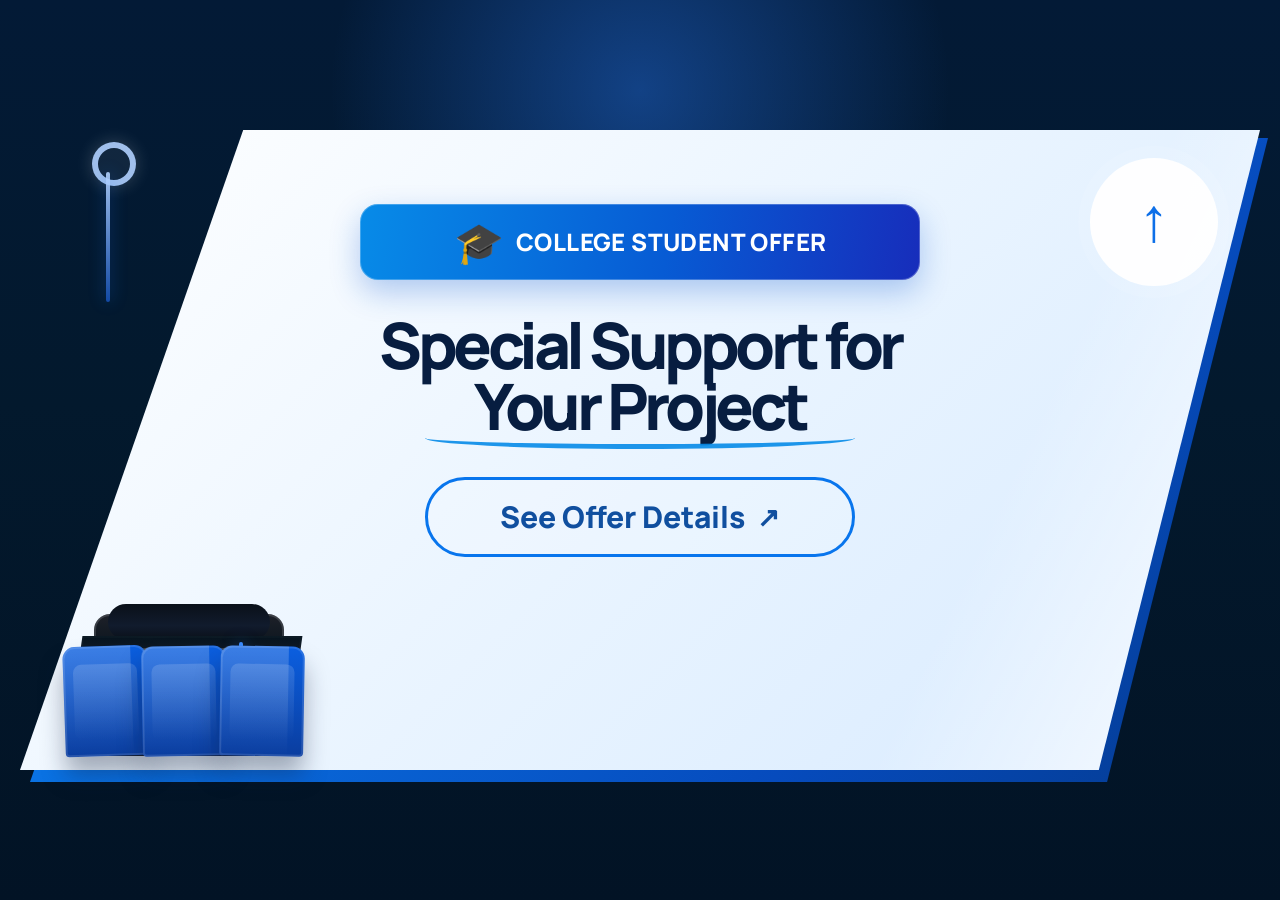
==== student-offer.html @ 67ae7dcd "Add files via upload" ====
<!doctype html>
<html lang="en">
  <head>
    <meta charset="UTF-8" />
    <meta name="viewport" content="width=device-width,initial-scale=1" />
    <meta
      name="description"
      content="Explore SENTKOM's student project offer for academic projects, prototypes and technical support."
    />
    <title>College Student Offer | SENTKOM</title>
    <link rel="preconnect" href="https://fonts.googleapis.com" />
    <link
      href="https://fonts.googleapis.com/css2?family=Manrope:wght@500;600;700;800&family=DM+Sans:wght@400;500;700&display=swap"
      rel="stylesheet"
    />
    <link rel="stylesheet" href="style.css" />
  </head>
  <body class="student-offer-page">
    <main class="student-offer-screen">
      <div class="student-offer-scene" aria-label="College student offer banner">
        <div class="offer-lamp" aria-hidden="true"></div>

        <div class="offer-cap" aria-hidden="true">
          <div class="cap-top"></div>
          <div class="cap-hat"></div>
          <div class="cap-tassel"></div>
        </div>

        <div class="offer-books" aria-hidden="true">
          <span class="book book-a"></span>
          <span class="book book-b"></span>
          <span class="book book-c"></span>
        </div>

        <div class="offer-card">
          <div class="offer-badge">
            <span class="badge-icon" aria-hidden="true">🎓</span>
            <span>COLLEGE STUDENT OFFER</span>
          </div>

          <h1>
            Special Support for<br />
            Your Project
          </h1>

          <div class="offer-underline" aria-hidden="true"></div>

          <a
            class="offer-button"
            href="https://wa.me/919345005902?text=Hello%20SENTKOM%2C%20I%20am%20a%20college%20student%20and%20would%20like%20to%20ask%20about%20your%20student%20project%20offer."
            target="_blank"
            rel="noopener"
          >
            See Offer Details <span aria-hidden="true">↗</span>
          </a>
        </div>

        <button class="offer-scroll-top" type="button" aria-label="Back to top">
          <span aria-hidden="true">↑</span>
        </button>
      </div>
    </main>
  </body>
</html>
---- style.css ----
* {
  box-sizing: border-box;
}
html {
  scroll-behavior: smooth;
  scroll-padding-top: 90px;
}
body {
  margin: 0;
  color: #111d30;
  font:
    15px/1.65 "DM Sans",
    sans-serif;
}
.header {
  height: 82px;
  padding: 0 7%;
  display: flex;
  align-items: center;
  justify-content: space-between;
  gap: 20px;
  position: sticky;
  top: 0;
  background: #ffffffed;
  backdrop-filter: blur(12px);
  border-bottom: 1px solid #e8eef6;
  z-index: 10;
}
.header-back {
  display: grid;
  width: 36px;
  height: 36px;
  flex: 0 0 auto;
  place-items: center;
  border: 1px solid #cbd9e9;
  border-radius: 6px;
  background: #fff;
  color: #233750;
  font-size: 20px;
  line-height: 1;
  text-decoration: none;
  transition:
    color 0.2s ease,
    border-color 0.2s ease,
    background 0.2s ease;
}
.header-back:hover {
  border-color: #0875ed;
  background: #f2f8ff;
  color: #0875ed;
}
.header-back:focus-visible {
  outline: 3px solid #0875ed;
  outline-offset: 3px;
}
.page-header {
  gap: 12px;
}
.brand {
  text-decoration: none;
  color: #111;
  font:
    800 26px Manrope,
    sans-serif;
  letter-spacing: -1px;
}
.brand > span,
footer > b span {
  color: #0875ed;
}
.brand-copy > b {
  color: #000;
}
.brand-copy > b span {
  color: #0875ed;
}
.wordmark {
  white-space: nowrap;
}
.wordmark > span:first-child {
  color: #000;
}
.wordmark > span:last-child {
  color: #0875ed;
}
.brand small {
  display: block;
  font: 500 9px "DM Sans";
  letter-spacing: 0;
  color: #64748b;
}
.nav {
  display: flex;
  gap: 25px;
}
.nav a {
  font-size: 12px;
  font-weight: 700;
  text-decoration: none;
  color: #35445a;
}
.nav a:hover {
  color: #0875ed;
}
.top-wa,
.btn {
  background: #0875ed;
  color: white;
  text-decoration: none;
  padding: 12px 18px;
  border-radius: 4px;
  font-size: 12px;
  font-weight: 800;
  border: 0;
  cursor: pointer;
}
.top-wa {
  display: inline-flex;
  align-items: center;
  justify-content: center;
  gap: 7px;
  background: #fff;
  color: #168a4a;
  border: 1px solid #111;
}
.whatsapp-icon {
  width: 14px;
  height: 14px;
  flex: 0 0 auto;
  object-fit: contain;
  vertical-align: middle;
}
.menu-toggle {
  display: none;
}
.hero {
  min-height: 610px;
  position: relative;
  padding: 100px 9% 85px;
  overflow: hidden;
  background:
    radial-gradient(ellipse at 82% 42%, #e2f1ff, transparent 43%),
    linear-gradient(120deg, #fff, #f8fbff);
}
.hero-copy {
  max-width: 590px;
  position: relative;
  z-index: 2;
}
.eyebrow {
  font-size: 10px;
  letter-spacing: 2px;
  font-weight: 800;
  color: #0875ed;
}
.hero h1 {
  font:
    800 clamp(55px, 7vw, 82px)/1.02 Manrope,
    sans-serif;
  letter-spacing: -4px;
  margin: 22px 0;
  color: #0a1930;
}
.hero h1 em {
  font-style: normal;
  color: #0875ed;
}
.lead {
  max-width: 520px;
  font-size: 17px;
  color: #596980;
}
.plain-link {
  margin-left: 20px;
  color: #253750;
  text-decoration: none;
  font-size: 12px;
  font-weight: 800;
}
.motto {
  margin-top: 48px;
  font: 800 11px Manrope;
  letter-spacing: 1.3px;
}
.motto b {
  color: #0875ed;
  padding: 0 8px;
}
.hero-art {
  position: absolute;
  right: 8%;
  top: 100px;
  width: 370px;
  height: 370px;
}
.orbit {
  position: absolute;
  inset: 0;
  border: 1px solid #0875ed35;
  border-radius: 50%;
  transform: rotate(-20deg);
  box-shadow:
    0 0 0 30px #0875ed08,
    0 0 0 65px #0875ed05;
}
.orb-core {
  position: absolute;
  inset: 85px;
  border-radius: 50%;
  background: linear-gradient(145deg, #fff, #eaf4ff);
  border: 1px solid #c7e1ff;
  box-shadow: 0 25px 65px #155aa51c;
  display: grid;
  place-content: center;
  text-align: center;
  font: 800 78px Manrope;
  letter-spacing: -12px;
}
.orb-core span {
  color: #0875ed;
}
.orb-core small {
  font: 800 8px "DM Sans";
  letter-spacing: 2px;
  color: #75849a;
}
.float {
  position: absolute;
  background: white;
  border: 1px solid #dceaff;
  padding: 13px 16px;
  border-radius: 7px;
  box-shadow: 0 15px 35px #123c7318;
  font: 800 11px Manrope;
}
.float small {
  display: block;
  font: 10px "DM Sans";
  color: #78869a;
}
.f1 {
  top: 25px;
  left: -20px;
}
.f2 {
  right: -20px;
  bottom: 35px;
}
.hero-foot {
  position: absolute;
  bottom: 18px;
  left: 9%;
  right: 9%;
  display: flex;
  justify-content: space-between;
  color: #8b98aa;
  font-size: 9px;
  font-weight: 800;
  letter-spacing: 1px;
}
.section {
  padding: 88px 9%;
}
.two-col {
  display: grid;
  grid-template-columns: 1fr 1fr;
  gap: 9%;
  margin-top: 20px;
}
.section h2 {
  font: 800 clamp(35px, 4.4vw, 50px)/1.13 Manrope;
  letter-spacing: -2px;
  margin: 0;
  color: #0d1b30;
}
.section h2 span,
.section-head h2 span,
.contact h2 span {
  color: #0875ed;
}
.two-col p {
  color: #65748a;
  font-size: 14px;
}
.two-col .big {
  font-size: 18px;
  color: #26364d;
}
.services {
  background: #f4f8fe;
  border-block: 1px solid #e7eff9;
}
.section-head {
  display: flex;
  justify-content: space-between;
  align-items: end;
  gap: 25px;
  margin: 14px 0 32px;
}
.section-head p {
  max-width: 320px;
  color: #6c7a8f;
  font-size: 13px;
}
.cards {
  display: grid;
  grid-template-columns: repeat(3, 1fr);
  gap: 15px;
}
.cards article {
  padding: 25px;
  background: #fff;
  border: 1px solid #e0eaf6;
  border-radius: 7px;
  min-height: 205px;
  transition: 0.2s;
}
.cards article:hover {
  transform: translateY(-4px);
  border-color: #a9d1ff;
  box-shadow: 0 15px 35px #0c469115;
}
.cards label {
  color: #0875ed;
  font-weight: 800;
  font-size: 11px;
}
.cards h3,
form h3 {
  font: 800 19px Manrope;
  margin: 12px 0 8px;
}
.cards p {
  font-size: 12px;
  color: #718096;
}
.client-list {
  border-top: 1px solid #dce6f2;
  margin-top: 28px;
}
.client-list div {
  display: flex;
  justify-content: space-between;
  gap: 15px;
  padding: 18px 8px;
  border-bottom: 1px solid #dce6f2;
}
.client-list b {
  font: 800 15px Manrope;
}
.client-list span {
  font-size: 12px;
  color: #758196;
}
.process {
  background: #071b38;
  color: white;
  display: grid;
  grid-template-columns: 0.9fr 1.1fr;
  gap: 10%;
  align-items: center;
}
.process h2 {
  color: white;
  margin: 15px 0;
}
.process h2 span {
  color: #70baff;
}
.process > div > p:not(.eyebrow) {
  color: #b8c8dc;
  font-size: 14px;
}
.light {
  background: white;
  color: #0b2d5d;
  display: inline-block;
  margin-top: 12px;
}
.steps {
  border-top: 1px solid #ffffff30;
}
.steps article {
  display: grid;
  grid-template-columns: 45px 1fr;
  gap: 15px;
  padding: 17px 0;
  border-bottom: 1px solid #ffffff30;
}
.steps article > b {
  color: #70baff;
}
.steps h3 {
  font: 800 16px Manrope;
  margin: 0;
}
.steps p {
  font-size: 12px;
  color: #aebed2;
  margin: 4px 0 0;
}
.contact {
  display: grid;
  grid-template-columns: 1fr 0.9fr;
  gap: 8%;
  align-items: center;
}
.contact h2 {
  margin: 14px 0;
}
.contact-copy > p {
  color: #6b788c;
  font-size: 14px;
}
.contact-row {
  display: flex;
  align-items: center;
  gap: 13px;
  max-width: 380px;
  padding: 14px 0;
  border-bottom: 1px solid #e4ebf4;
  text-decoration: none;
  color: #15263e;
}
.contact-row > span {
  display: grid;
}
.contact-row small,
.location {
  font-size: 9px;
  letter-spacing: 1px;
  color: #0875ed;
  font-weight: 800;
}
.contact-row strong,
.location strong {
  font-size: 13px;
  color: #15263e;
  letter-spacing: 0;
}
.contact-row > b {
  width: 36px;
  height: 36px;
  border-radius: 50%;
  display: grid;
  place-items: center;
}
.contact-row > .green {
  width: 36px;
  height: 36px;
  padding: 3px;
}
.contact-row > .green img {
  display: block;
  width: 25px;
  height: 25px;
  object-fit: contain;
}
.green {
  background: #e4f9ee;
  color: #159b55;
}
.blue {
  background: #e7f2ff;
  color: #0875ed;
}
.contact-row > span {
  flex: 1;
}
.location {
  margin-top: 20px;
}
.location strong {
  display: block;
  margin-top: 3px;
}
form {
  padding: 28px;
  background: #f4f8fe;
  border: 1px solid #e0eaf6;
  border-radius: 8px;
}
form label {
  display: grid;
  gap: 6px;
  margin-bottom: 13px;
  font-size: 11px;
  font-weight: 800;
  color: #4b5b72;
}
input,
select,
textarea {
  width: 100%;
  padding: 11px 12px;
  border: 1px solid #d6e2f0;
  border-radius: 4px;
  background: white;
  font: 12px "DM Sans";
  outline: none;
}
input:focus,
select:focus,
textarea:focus {
  border-color: #0875ed;
  box-shadow: 0 0 0 3px #0875ed16;
}
textarea {
  resize: vertical;
}
form button {
  width: 100%;
}
.hint {
  display: block;
  text-align: center;
  color: #8290a3;
  font-size: 10px;
  margin-top: 10px;
}
footer {
  background: #06152c;
  color: white;
  padding: 35px 9% 20px;
}
footer > b {
  display: inline-block;
  padding: 2px 7px;
  border-radius: 4px;
  background: #fff;
  color: #000;
  font: 800 29px Manrope;
}
footer > b span {
  color: #0875ed;
}
footer > p {
  font-size: 11px;
  color: #aebed2;
  margin: 0;
}
footer > strong {
  font-size: 10px;
  letter-spacing: 1.4px;
}
.footer-bottom {
  border-top: 1px solid #ffffff26;
  margin-top: 25px;
  padding-top: 15px;
  display: flex;
  justify-content: space-between;
  color: #91a5c0;
  font-size: 10px;
}
.footer-bottom a {
  color: #c4dfff;
  text-decoration: none;
}
@media (max-width: 900px) {
  .hero-art {
    right: 0;
    opacity: 0.5;
    transform: scale(0.8);
    transform-origin: right;
  }
  .cards {
    grid-template-columns: repeat(2, 1fr);
  }
}
@media (max-width: 680px) {
  .header {
    height: 70px;
    padding: 0 5%;
  }
  .page-header {
    gap: 7px;
    padding-right: 3%;
    padding-left: 3%;
  }
  .page-header .header-back {
    width: 32px;
    height: 32px;
  }
  .menu-toggle {
    display: block;
    border: 0;
    background: none;
    font-size: 23px;
  }
  .nav {
    display: none;
    position: absolute;
    top: 69px;
    left: 0;
    right: 0;
    padding: 20px 7%;
    background: white;
    box-shadow: 0 12px 24px #10213b12;
    flex-direction: column;
  }
  .nav.open {
    display: flex;
  }
  .top-wa {
    padding: 10px;
    font-size: 10px;
  }
  .brand {
    font-size: 22px;
  }
  .hero {
    padding: 75px 7% 90px;
    min-height: 590px;
  }
  .hero-art {
    right: -150px;
    top: 170px;
    opacity: 0.14;
  }
  .hero h1 {
    font-size: 58px;
    letter-spacing: -3px;
  }
  .lead {
    font-size: 15px;
  }
  .hero-foot {
    left: 7%;
    right: 7%;
    font-size: 7px;
  }
  .section {
    padding: 65px 7%;
  }
  .two-col,
  .process,
  .contact {
    grid-template-columns: 1fr;
    gap: 30px;
  }
  .section-head {
    display: block;
  }
  .section-head p {
    margin-top: 10px;
  }
  .cards {
    grid-template-columns: 1fr;
  }
  .cards article {
    min-height: 0;
  }
  .client-list div {
    display: grid;
    gap: 4px;
  }
  .process {
    gap: 30px;
  }
  .footer-bottom {
    flex-wrap: wrap;
  }
  .footer-bottom span:nth-child(2) {
    display: none;
  }
}
/* SENTKOM motion system — responsive, performant, accessible */
:root {
  --motion-ease: cubic-bezier(0.2, 0.75, 0.2, 1);
}
body {
  overflow-x: hidden;
}
.scroll-progress {
  position: fixed;
  top: 0;
  left: 0;
  width: 100%;
  height: 3px;
  z-index: 100;
  background: linear-gradient(90deg, #0b64e8, #49c8ff);
  transform: scaleX(0);
  transform-origin: left;
  pointer-events: none;
}
.cursor-glow {
  position: fixed;
  left: 0;
  top: 0;
  width: 420px;
  height: 420px;
  border-radius: 50%;
  background: radial-gradient(circle, #1585ff13 0%, transparent 70%);
  pointer-events: none;
  z-index: 1;
  transform: translate3d(-1000px, -1000px, 0);
  will-change: transform;
}
.header {
  transition:
    box-shadow 0.3s,
    background 0.3s;
}
.header.is-scrolled {
  box-shadow: 0 9px 35px #112d5016;
  background: #fffffff5;
}
.nav a {
  position: relative;
  transition: color 0.25s;
}
.nav a::after {
  content: "";
  position: absolute;
  bottom: -6px;
  left: 0;
  width: 100%;
  height: 2px;
  background: #0875ed;
  transform: scaleX(0);
  transform-origin: left;
  transition: transform 0.3s var(--motion-ease);
}
.nav a:hover::after,
.nav a.active::after {
  transform: scaleX(1);
}
.btn,
.top-wa {
  display: inline-block;
  transition:
    transform 0.28s var(--motion-ease),
    box-shadow 0.28s,
    background 0.28s;
}
.btn:hover,
.top-wa:hover {
  transform: translateY(-3px);
}
.btn:hover {
  box-shadow: 0 12px 24px #0875ed35;
  background: #0059c9;
}
.top-wa:hover {
  color: #087a3e;
  background: #fff;
  border-color: #111;
  box-shadow: 0 8px 18px #1112;
}
.btn:active,
.top-wa:active {
  transform: translateY(0) scale(0.98);
}
.hero-copy .eyebrow {
  animation: rise-in 0.8s 0.05s both;
}
.hero h1 {
  animation: rise-in 0.95s 0.18s both;
}
.hero .lead {
  animation: rise-in 0.85s 0.32s both;
}
.hero .btn,
.hero .plain-link {
  animation: rise-in 0.8s 0.46s both;
}
.hero .motto {
  animation: rise-in 0.8s 0.6s both;
}
.hero-art {
  animation: hero-appear 1.3s 0.2s both;
}
.orbit {
  animation: orbit-turn 24s linear infinite;
}
.orbit-secondary {
  inset: 33px;
  border-style: dashed;
  border-color: #0875ed55;
  box-shadow: none;
  animation-direction: reverse;
  animation-duration: 32s;
}
.orbit-dot {
  position: absolute;
  top: 0;
  left: 50%;
  width: 12px;
  height: 12px;
  border-radius: 50%;
  background: #0875ed;
  box-shadow:
    0 0 0 7px #0875ed18,
    0 0 25px #0875ed66;
  transform-origin: 0 185px;
  animation: orbit-dot 14s linear infinite;
}
.orb-core {
  animation: core-breathe 5s ease-in-out infinite;
}
.f1 {
  animation: float-up 5s ease-in-out infinite;
}
.f2 {
  animation: float-up 5.5s 1s ease-in-out infinite;
}
.hero {
  background-size: 130% 130%;
  animation: gradient-shift 13s ease-in-out infinite alternate;
}
.ticker {
  overflow: hidden;
  background: #0875ed;
  color: #fff;
  padding: 13px 0;
  font:
    800 11px Manrope,
    sans-serif;
  letter-spacing: 2px;
  white-space: nowrap;
}
.ticker-track {
  width: max-content;
  animation: ticker-slide 28s linear infinite;
}
.ticker:hover .ticker-track {
  animation-play-state: paused;
}
.reveal {
  opacity: 0;
  transform: translateY(36px);
  transition:
    opacity 0.85s var(--motion-ease),
    transform 0.85s var(--motion-ease);
}
.reveal.is-visible {
  opacity: 1;
  transform: translateY(0);
}
.cards article {
  position: relative;
  overflow: hidden;
  transition:
    transform 0.4s var(--motion-ease),
    box-shadow 0.4s,
    border-color 0.4s;
}
.cards article::before {
  content: "";
  position: absolute;
  inset: 0 0 auto;
  height: 3px;
  background: linear-gradient(90deg, #0875ed, #67c7ff);
  transform: scaleX(0);
  transform-origin: left;
  transition: transform 0.45s var(--motion-ease);
}
.cards article:hover::before {
  transform: scaleX(1);
}
.cards article:hover {
  transform: translateY(-9px);
  box-shadow: 0 20px 40px #0c469121;
}
.client-list div {
  transition:
    padding 0.3s var(--motion-ease),
    background 0.3s;
}
.client-list div:hover {
  padding-left: 18px;
  padding-right: 18px;
  background: #f2f8ff;
}
.steps article {
  transition:
    transform 0.3s,
    background 0.3s,
    padding 0.3s;
}
.steps article:hover {
  transform: translateX(7px);
  background: #ffffff09;
}
.contact-row {
  transition:
    transform 0.3s,
    color 0.3s;
}
.contact-row:hover {
  transform: translateX(6px);
  color: #0875ed;
}
.back-top {
  position: fixed;
  bottom: 85px;
  right: 27px;
  z-index: 29;
  width: 42px;
  height: 42px;
  border: 1px solid #d5e5fa;
  border-radius: 50%;
  background: #fff;
  color: #0875ed;
  box-shadow: 0 8px 20px #0d376e18;
  cursor: pointer;
  font-size: 20px;
  opacity: 0;
  pointer-events: none;
  transform: translateY(12px);
  transition:
    opacity 0.3s,
    transform 0.3s;
}
.back-top.visible {
  opacity: 1;
  pointer-events: auto;
  transform: translateY(0);
}
@keyframes rise-in {
  from {
    opacity: 0;
    transform: translateY(30px);
  }
  to {
    opacity: 1;
    transform: translateY(0);
  }
}
@keyframes hero-appear {
  from {
    opacity: 0;
    transform: translateY(30px) scale(0.9);
  }
  to {
    opacity: 1;
    transform: translateY(0) scale(1);
  }
}
@keyframes orbit-turn {
  to {
    transform: rotate(360deg);
  }
}
@keyframes orbit-dot {
  to {
    transform: rotate(360deg);
  }
}
@keyframes core-breathe {
  50% {
    box-shadow: 0 28px 75px #155aa53b;
    transform: scale(1.045);
  }
}
@keyframes float-up {
  50% {
    transform: translateY(-14px);
  }
}
@keyframes gradient-shift {
  to {
    background-position: 100% 45%;
  }
}
@keyframes ticker-slide {
  to {
    transform: translateX(-50%);
  }
}
@media (max-width: 900px) {
  .cursor-glow {
    display: none;
  }
}
@media (max-width: 680px) {
  .hero-art {
    animation: none;
  }
  .ticker {
    font-size: 10px;
  }
  .back-top {
    right: 27px;
  }
  .hero h1 {
    animation-duration: 0.7s;
  }
}
@media (prefers-reduced-motion: reduce) {
  html {
    scroll-behavior: auto;
  }
  *,
  *::before,
  *::after {
    animation-duration: 0.01ms !important;
    animation-iteration-count: 1 !important;
    transition-duration: 0.01ms !important;
  }
  .reveal {
    opacity: 1;
    transform: none;
  }
  .cursor-glow {
    display: none;
  }
}
.brand {
  display: flex;
  align-items: center;
  gap: 12px;
  flex-shrink: 0;
}
.brand-logo {
  width: 50px;
  height: 46px;
  display: grid;
  place-items: center;
  border: 1px solid #cfe2fa;
  border-radius: 6px;
  background: #f4f8fe;
  color: #0875ed !important;
  font:
    800 17px Manrope,
    sans-serif !important;
  letter-spacing: -1px !important;
}
.brand-copy {
  display: grid;
  line-height: 1.2;
}
.brand-copy > b {
  font:
    800 24px Manrope,
    sans-serif;
  letter-spacing: -1px;
}
.brand-copy small {
  margin-top: 4px;
}
.hero-copy {
  max-width: 560px;
}
.hero-contact {
  position: absolute;
  right: 9%;
  top: 145px;
  width: 330px;
  padding: 27px;
  background: #fff;
  border: 1px solid #dceaff;
  border-radius: 10px;
  box-shadow: 0 25px 65px #155aa51c;
  animation: hero-appear 1s 0.2s both;
}
.hero-contact-mark {
  width: 64px;
  height: 64px;
  display: grid;
  place-items: center;
  margin-bottom: 20px;
  border-radius: 18px;
  background: #e6f8ee;
  color: #14964b;
  font:
    800 38px Manrope,
    sans-serif;
  box-shadow: inset 0 0 0 1px #bde8cf;
}
.hero-contact h2 {
  margin: 8px 0;
  font:
    800 23px/1.2 Manrope,
    sans-serif;
  letter-spacing: -0.7px;
  color: #0a1930;
}
.hero-contact > p:not(.eyebrow) {
  font-size: 12px;
  color: #65748a;
}
.hero-contact > a {
  display: inline-block;
  margin-top: 8px;
  padding: 11px 13px;
  border-radius: 4px;
  background: #159b55;
  color: #fff;
  text-decoration: none;
  font-size: 11px;
  font-weight: 800;
  transition:
    background 0.25s,
    transform 0.25s;
}
.hero-contact > a:hover {
  background: #087c41;
  transform: translateY(-2px);
}
.service-cards {
  grid-template-columns: repeat(3, 1fr);
}
.service-card {
  position: relative;
  z-index: 0;
  display: flex;
  min-height: 220px;
  flex-direction: column;
  padding: 25px;
  background: #fff;
  border: 1px solid #e0eaf6;
  border-radius: 7px;
  text-decoration: none;
  color: #111d30;
  overflow: hidden;
  transition:
    transform 0.35s var(--motion-ease),
    box-shadow 0.35s,
    border-color 0.35s;
}
.service-card::before {
  content: "";
  position: absolute;
  inset: 0 0 auto;
  height: 3px;
  background: linear-gradient(90deg, #0875ed, #67c7ff);
  transform: scaleX(0);
  transform-origin: left;
  transition: transform 0.4s var(--motion-ease);
}
.service-card:hover {
  z-index: 1;
  transform: translateY(-7px) scale(1.04);
  border-color: #a9d1ff;
  box-shadow: 0 18px 38px #0c469121;
}
.service-card:focus-visible {
  z-index: 1;
  transform: translateY(-5px) scale(1.03);
}
.service-card:hover::before {
  transform: scaleX(1);
}
.service-card:focus-visible,
.detail-contact:focus-visible {
  outline: 3px solid #0875ed;
  outline-offset: 3px;
}
.service-card label {
  color: #0875ed;
  font-weight: 800;
  font-size: 10px;
  letter-spacing: 0.8px;
}
.service-card h3 {
  margin: 13px 0 7px;
  font:
    800 18px/1.3 Manrope,
    sans-serif;
}
.service-card p {
  margin: 0 0 18px;
  color: #718096;
  font-size: 12px;
  transition: color 0.25s;
}
.service-card:hover p,
.service-card:focus-visible p {
  color: #52647a;
}
.service-card > span {
  margin-top: auto;
  color: #0875ed;
  font-size: 11px;
  font-weight: 800;
}
.student-offer {
  display: flex;
  align-items: center;
  justify-content: space-between;
  gap: 40px;
  padding: 65px 12%;
  background: linear-gradient(115deg, #eef6ff, #f8fbff 60%, #e6f3ff);
  border-block: 1px solid #dceaff;
}
.student-offer > div:first-child {
  max-width: 650px;
}
.student-offer h2 {
  margin: 10px 0;
  font:
    800 clamp(30px, 4vw, 42px)/1.15 Manrope,
    sans-serif;
  letter-spacing: -1.5px;
  color: #0d1b30;
}
.student-offer > div:first-child > p:not(.eyebrow) {
  max-width: 600px;
  color: #65748a;
  font-size: 14px;
}
.student-offer .btn {
  margin-top: 8px;
}
.student-badge {
  flex: 0 0 140px;
  width: 140px;
  height: 140px;
  display: grid;
  align-content: center;
  justify-items: center;
  border: 1px solid #acd1fb;
  border-radius: 50%;
  background: #fff;
  color: #0875ed;
  box-shadow: 0 15px 40px #155aa51c;
  transform: rotate(8deg);
}
.student-badge strong {
  font-size: 10px;
  letter-spacing: 1.4px;
}
.student-badge span {
  margin-top: 7px;
  text-align: center;
  font:
    800 20px/1.05 Manrope,
    sans-serif;
}
.service-detail {
  min-height: 70vh;
  background: linear-gradient(135deg, #f8fbff, #fff 55%);
}
.detail-hero {
  padding: 75px 12% 65px;
  border-bottom: 1px solid #e7eff9;
}
.detail-back {
  display: inline-block;
  margin-bottom: 38px;
  color: #59708c;
  text-decoration: none;
  font-size: 12px;
  font-weight: 800;
}
.detail-back:hover,
.detail-contact:hover {
  color: #0059c9;
}
.detail-hero h1 {
  max-width: 850px;
  margin: 12px 0;
  font:
    800 clamp(40px, 6vw, 66px)/1.08 Manrope,
    sans-serif;
  letter-spacing: -2.7px;
  color: #0a1930;
}
.detail-lead {
  max-width: 700px;
  margin: 14px 0 25px;
  color: #596980;
  font-size: 17px;
}
.detail-content {
  display: grid;
  grid-template-columns: 1.35fr 0.65fr;
  gap: 9%;
  padding: 65px 12% 80px;
}
.detail-list h2,
.detail-aside h2 {
  margin: 8px 0 22px;
  font:
    800 29px/1.2 Manrope,
    sans-serif;
  letter-spacing: -1px;
  color: #0d1b30;
}
.detail-list h2 span {
  color: #0875ed;
}
.detail-list ul {
  display: grid;
  grid-template-columns: repeat(2, minmax(0, 1fr));
  gap: 0 25px;
  margin: 0;
  padding: 0;
  list-style: none;
}
.detail-list li {
  position: relative;
  padding: 13px 0 13px 22px;
  border-bottom: 1px solid #e4ebf4;
  color: #34445b;
  font-size: 13px;
}
.detail-list li::before {
  position: absolute;
  left: 2px;
  content: "✦";
  color: #0875ed;
  font-size: 11px;
}
.detail-aside {
  align-self: start;
  padding: 26px;
  background: #f1f7ff;
  border: 1px solid #dfebf8;
  border-radius: 8px;
}
.detail-aside h2 {
  margin-bottom: 10px;
  font-size: 23px;
}
.detail-aside > p:not(.eyebrow) {
  color: #65748a;
  font-size: 13px;
}
.detail-contact {
  display: inline-block;
  margin-top: 8px;
  color: #0875ed;
  text-decoration: none;
  font-size: 12px;
  font-weight: 800;
}
.detail-next {
  display: flex;
  align-items: center;
  justify-content: space-between;
  gap: 20px;
  padding: 25px 12%;
  background: #071b38;
  color: white;
}
.detail-next p {
  margin: 0;
  color: #d4e2f2;
  font-size: 13px;
}
.detail-next a {
  color: #8bc5ff;
  text-decoration: none;
  font-size: 12px;
  font-weight: 800;
}
.detail-next a:hover {
  color: white;
}
.detail-hero,
.detail-content {
  animation: rise-in 0.65s both;
}
.detail-content {
  animation-delay: 0.1s;
}
@media (max-width: 900px) {
  .hero-copy {
    max-width: 52%;
  }
  .hero-contact {
    right: 6%;
    width: 34%;
    padding: 22px;
  }
  .service-cards {
    grid-template-columns: repeat(2, 1fr);
  }
  .detail-hero,
  .detail-content {
    padding-left: 8%;
    padding-right: 8%;
  }
  .detail-next {
    padding-left: 8%;
    padding-right: 8%;
  }
}
@media (max-width: 680px) {
  .brand {
    gap: 8px;
  }
  .brand-logo {
    width: 42px;
    height: 40px;
  }
  .brand-copy > b {
    font-size: 21px;
  }
  .hero-copy {
    max-width: none;
  }
  .hero-contact {
    position: relative;
    top: auto;
    right: auto;
    width: 100%;
    max-width: 380px;
    margin-top: 45px;
    padding: 22px;
  }
  .hero {
    padding-bottom: 88px;
  }
  .service-cards {
    grid-template-columns: 1fr;
  }
  .service-card {
    min-height: 190px;
  }
  .student-offer {
    padding: 48px 7%;
    gap: 20px;
  }
  .student-badge {
    flex-basis: 92px;
    width: 92px;
    height: 92px;
  }
  .student-badge strong {
    font-size: 8px;
  }
  .student-badge span {
    font-size: 14px;
  }
  .detail-hero {
    padding: 48px 7% 42px;
  }
  .detail-back {
    margin-bottom: 26px;
  }
  .detail-hero h1 {
    font-size: 42px;
    letter-spacing: -1.8px;
  }
  .detail-lead {
    font-size: 15px;
  }
  .detail-content {
    grid-template-columns: 1fr;
    gap: 35px;
    padding: 45px 7% 55px;
  }
  .detail-list ul {
    grid-template-columns: 1fr;
  }
  .detail-next {
    align-items: flex-start;
    flex-direction: column;
    padding: 22px 7%;
  }
}
.hero-showcase {
  position: absolute;
  top: 66px;
  right: 9%;
  width: 350px;
  display: flex;
  flex-direction: column;
  align-items: center;
  gap: 20px;
  z-index: 2;
}
.hero-logo-frame {
  position: relative;
  width: 244px;
  height: 244px;
  overflow: hidden;
  border-radius: 50%;
  border: 5px solid #fff;
  background: #fff;
  box-shadow:
    0 0 0 1px #cfe2fa,
    0 18px 42px #155aa526;
  animation: logo-float 5s ease-in-out infinite;
}
.hero-logo-frame::before,
.hero-logo-frame::after {
  position: absolute;
  inset: -10px;
  border: 1px solid #0875ed30;
  border-radius: 50%;
  content: "";
  pointer-events: none;
}
.hero-logo-frame::before {
  animation: logo-ring-pulse 3.2s ease-out infinite;
}
.hero-logo-frame::after {
  inset: 0;
  z-index: 1;
  background: linear-gradient(
    115deg,
    transparent 35%,
    #ffffff88 48%,
    transparent 61%
  );
  transform: translateX(-120%);
  animation: logo-sheen 6s ease-in-out infinite;
}
.hero-contact {
  position: static;
  width: min(100%, 330px);
  padding: 16px 18px;
  display: grid;
  grid-template-columns: 42px 1fr;
  align-items: center;
  gap: 5px 12px;
  border: 1px solid #dceaff;
  border-radius: 8px;
  background: #fff;
  box-shadow: 0 12px 30px #155aa51a;
  animation: hero-appear 1s 0.2s both;
}
.hero-contact-mark {
  grid-row: span 2;
  width: 42px;
  height: 42px;
  margin: 0;
  border-radius: 12px;
  font-size: 26px;
}
.hero-contact-mark img {
  display: block;
  width: 27px;
  height: 27px;
  object-fit: contain;
}
.hero-contact .eyebrow {
  margin: 0;
  font-size: 8px;
  letter-spacing: 1px;
}
.hero-contact h2 {
  margin: 3px 0;
  font:
    800 16px/1.2 Manrope,
    sans-serif;
}
.hero-contact > div > p:not(.eyebrow) {
  margin: 0;
  color: #65748a;
  font-size: 10px;
  line-height: 1.4;
}
.hero-contact > a {
  grid-column: 1/-1;
  display: flex;
  align-items: center;
  justify-content: center;
  gap: 7px;
  margin-top: 8px;
  padding: 10px 12px;
  text-align: center;
}
.hero-contact > a .whatsapp-icon {
  width: 14px;
  height: 14px;
}
.student-offer {
  background: linear-gradient(115deg, #fff1f1, #fffafa 60%, #ffeded);
  border-block-color: #f5c5c5;
}
.student-offer .eyebrow {
  color: #c62828;
}
.student-offer h2 {
  color: #7f1515;
}
.student-offer > div:first-child > p:not(.eyebrow) {
  color: #775b5b;
}
.student-offer .btn {
  background: #c62828;
}
.student-offer .btn:hover {
  background: #a71919;
  box-shadow: 0 12px 24px #c6282835;
}
.student-badge {
  border-color: #f0b5b5;
  background: #fff;
  color: #c62828;
  box-shadow: 0 15px 40px #9f1d1d1c;
}
@keyframes logo-float {
  0%,
  100% {
    transform: translateY(0);
    box-shadow:
      0 0 0 1px #cfe2fa,
      0 18px 42px #155aa526;
  }
  50% {
    transform: translateY(-8px);
    box-shadow:
      0 0 0 7px #0875ed0c,
      0 24px 48px #155aa52e;
  }
}
@keyframes logo-ring-pulse {
  0% {
    transform: scale(0.94);
    opacity: 0.75;
  }
  75%,
  100% {
    transform: scale(1.13);
    opacity: 0;
  }
}
@keyframes logo-sheen {
  0%,
  58%,
  100% {
    transform: translateX(-120%);
  }
  76% {
    transform: translateX(120%);
  }
}
@media (max-width: 900px) {
  .hero-showcase {
    right: 5%;
    width: 310px;
    top: 76px;
  }
  .hero-logo-frame {
    width: 210px;
    height: 210px;
  }
  .hero-contact {
    width: min(100%, 300px);
  }
}
@media (max-width: 680px) {
  .hero-showcase {
    position: relative;
    top: auto;
    right: auto;
    width: 100%;
    max-width: 370px;
    margin: 42px auto 0;
  }
  .hero-logo-frame {
    width: 194px;
    height: 194px;
  }
  .hero-contact {
    width: 100%;
    max-width: none;
    margin: 0;
  }
  .hero {
    padding-bottom: 88px;
  }
}
@media (prefers-reduced-motion: reduce) {
  .hero-logo-frame {
    animation: none;
  }
  .hero-logo-frame::before,
  .hero-logo-frame::after,
  .hero-logo-frame img {
    animation: none;
  }
}
.brand-logo {
  display: block;
  object-fit: contain;
  padding: 3px;
}
.hero-logo-frame img {
  display: block;
  width: 100%;
  height: 100%;
  border-radius: 50%;
  object-fit: cover;
}
.student-offer-dialog {
  position: fixed;
  width: min(480px, calc(100vw - 28px));
  max-width: none;
  max-height: min(90vh, 720px);
  padding: 0;
  overflow: visible;
  border: 0;
  border-radius: 18px;
  background: transparent;
  color: #111d30;
  box-shadow: 0 28px 90px #071b3850;
}
.student-offer-dialog[open] {
  animation: offer-popup-enter 0.45s var(--motion-ease) both;
}
.student-offer-dialog::backdrop {
  background: #071b38a6;
  backdrop-filter: blur(5px);
  animation: offer-backdrop-enter 0.35s ease-out both;
}
.student-offer-close {
  position: absolute;
  top: 12px;
  right: 12px;
  z-index: 2;
  width: 38px;
  height: 38px;
  display: grid;
  place-items: center;
  border: 1px solid #ffffff70;
  border-radius: 50%;
  background: #fff;
  color: #26364d;
  font-size: 24px;
  line-height: 1;
  cursor: pointer;
  box-shadow: 0 4px 14px #071b3820;
}
.student-offer-close:hover {
  background: #fff1f1;
  color: #a71919;
}
.student-offer-popup {
  position: relative;
  min-height: 390px;
  display: flex;
  flex-direction: column;
  align-items: flex-start;
  justify-content: center;
  gap: 12px;
  padding: 44px clamp(24px, 7vw, 42px) 36px;
  overflow: hidden;
  border: 1px solid #ffffffc9;
  border-radius: 18px;
  background:
    radial-gradient(circle at 90% 15%, #ffcaca88, transparent 34%),
    linear-gradient(145deg, #fff, #fff6f6 75%, #ffebeb);
  color: #7f1515;
  text-decoration: none;
}
.student-offer-popup::before {
  position: absolute;
  top: -65px;
  right: -60px;
  width: 200px;
  height: 200px;
  border: 1px solid #c6282825;
  border-radius: 50%;
  box-shadow:
    0 0 0 18px #c6282808,
    0 0 0 38px #c6282806;
  content: "";
}
.student-popup-badge,
.student-popup-kicker,
.student-popup-title,
.student-popup-description,
.student-popup-cta,
.student-popup-icon {
  position: relative;
}
.student-popup-badge {
  padding: 7px 10px;
  border: 1px solid #efbaba;
  border-radius: 30px;
  background: #fff9;
  color: #a71919;
  font-size: 9px;
  font-weight: 800;
  letter-spacing: 1px;
}
.student-popup-icon {
  position: absolute;
  top: 70px;
  right: clamp(24px, 7vw, 42px);
  color: #c62828;
  font-size: 40px;
  animation: offer-icon-pulse 2.4s ease-in-out infinite;
}
.student-popup-kicker {
  margin-top: 10px;
  color: #c62828;
  font-size: 10px;
  font-weight: 800;
  letter-spacing: 2px;
}
.student-popup-title {
  max-width: 360px;
  font:
    800 clamp(28px, 7vw, 38px) / 1.12 Manrope,
    sans-serif;
  letter-spacing: -1.5px;
}
.student-popup-description {
  max-width: 370px;
  color: #775b5b;
  font-size: 14px;
}
.student-popup-cta {
  display: inline-flex;
  align-items: center;
  gap: 18px;
  margin-top: 10px;
  padding: 13px 17px;
  border-radius: 5px;
  background: #c62828;
  color: #fff;
  font-size: 12px;
  font-weight: 800;
  transition:
    transform 0.25s,
    background 0.25s;
}
.student-offer-popup:hover .student-popup-cta {
  transform: translateY(-2px);
  background: #a71919;
}
.student-offer-popup:focus-visible,
.student-offer-close:focus-visible {
  outline: 3px solid #0875ed;
  outline-offset: 3px;
}
.student-details {
  min-height: 75vh;
  background: linear-gradient(135deg, #fffafa, #fff 60%);
}
.student-details-hero {
  padding: 58px 12% 64px;
  border-bottom: 1px solid #f1dede;
  background:
    radial-gradient(ellipse at 85% 20%, #ffe1e1, transparent 42%),
    linear-gradient(120deg, #fff, #fff8f8);
}
.student-details-hero .detail-back {
  margin-bottom: 28px;
}
.student-details-hero h1 {
  max-width: 800px;
  margin: 12px 0;
  color: #0a1930;
  font:
    800 clamp(42px, 6vw, 66px) / 1.08 Manrope,
    sans-serif;
  letter-spacing: -2.7px;
}
.student-details-hero h1 span,
.student-details-content h2 span {
  color: #c62828;
}
.student-details-lead {
  max-width: 720px;
  color: #596980;
  font-size: 17px;
}
.student-details-button {
  display: inline-block;
  margin-top: 10px;
  background: #c62828;
}
.student-details-button:hover {
  background: #a71919;
  box-shadow: 0 12px 24px #c6282835;
}
.student-id-note {
  color: #775b5b;
  font-size: 11px;
}
.student-details-content {
  display: grid;
  grid-template-columns: minmax(0, 1.4fr) minmax(240px, 0.6fr);
  align-items: start;
  gap: 8%;
  padding: 65px 12% 80px;
}
.student-details-content h2 {
  margin: 8px 0 22px;
  color: #0d1b30;
  font:
    800 clamp(28px, 4vw, 38px) / 1.2 Manrope,
    sans-serif;
  letter-spacing: -1px;
}
.student-support-grid {
  display: grid;
  grid-template-columns: repeat(2, minmax(0, 1fr));
  gap: 14px;
}
.student-support-grid article {
  min-width: 0;
  padding: 20px;
  border: 1px solid #f0dddd;
  border-radius: 8px;
  background: #fff;
  transition:
    transform 0.25s,
    box-shadow 0.25s;
}
.student-support-grid article:hover {
  transform: translateY(-4px);
  box-shadow: 0 14px 28px #7f151512;
}
.student-support-grid article > span {
  color: #c62828;
  font-size: 10px;
  font-weight: 800;
}
.student-support-grid h3 {
  margin: 9px 0 5px;
  color: #0d1b30;
  font:
    800 16px / 1.3 Manrope,
    sans-serif;
}
.student-support-grid p {
  margin: 0;
  color: #65748a;
  font-size: 12px;
}
.student-details-aside {
  padding: 25px;
  border: 1px solid #f0dddd;
  border-radius: 8px;
  background: #fff5f5;
}
.student-details-aside h2 {
  margin-bottom: 16px;
  font-size: 23px;
}
.student-details-aside ol {
  display: grid;
  gap: 18px;
  margin: 0;
  padding: 0;
  list-style: none;
  counter-reset: student-steps;
}
.student-details-aside li {
  display: grid;
  gap: 3px;
  padding-left: 35px;
  position: relative;
  counter-increment: student-steps;
}
.student-details-aside li::before {
  position: absolute;
  left: 0;
  top: 0;
  width: 25px;
  height: 25px;
  display: grid;
  place-items: center;
  border-radius: 50%;
  background: #c62828;
  color: white;
  content: counter(student-steps, decimal-leading-zero);
  font-size: 9px;
  font-weight: 800;
}
.student-details-aside li b {
  color: #26364d;
  font-size: 12px;
}
.student-details-aside li span,
.student-terms {
  color: #775b5b;
  font-size: 11px;
}
.student-terms {
  margin: 22px 0 0;
  padding-top: 16px;
  border-top: 1px solid #efcccc;
}
.student-details-footer {
  padding: 38px 7%;
  background: #7f1515;
  color: #fff;
  text-align: center;
}
.student-details-footer h2 {
  margin: 0;
  font:
    800 clamp(24px, 4vw, 34px) / 1.2 Manrope,
    sans-serif;
}
.student-details-footer p {
  color: #f5dede;
  font-size: 13px;
}
.student-details-footer a {
  display: inline-block;
  padding: 12px 16px;
  border-radius: 5px;
  background: #fff;
  color: #a71919;
  text-decoration: none;
  font-size: 12px;
  font-weight: 800;
}
.student-details-footer a:hover {
  background: #ffeded;
}
@keyframes offer-popup-enter {
  from {
    opacity: 0;
    transform: translateY(18px) scale(0.97);
  }
  to {
    opacity: 1;
    transform: translateY(0) scale(1);
  }
}
@keyframes offer-backdrop-enter {
  from {
    background: #071b3800;
    backdrop-filter: blur(0);
  }
  to {
    background: #071b38a6;
    backdrop-filter: blur(5px);
  }
}
@keyframes offer-icon-pulse {
  0%,
  100% {
    transform: scale(1);
  }
  50% {
    transform: scale(1.15);
  }
}
@media (max-width: 900px) {
  .student-details-hero,
  .student-details-content {
    padding-left: 8%;
    padding-right: 8%;
  }
  .student-details-content {
    gap: 5%;
  }
}
@media (max-width: 680px) {
  .header {
    gap: 8px;
    padding-right: 4%;
    padding-left: 4%;
  }
  .brand {
    min-width: 0;
    gap: 6px;
  }
  .brand-logo {
    width: 38px;
    height: 38px;
  }
  .brand-copy > b {
    font-size: 19px;
  }
  .brand-copy small {
    font-size: 8px;
  }
  .menu-toggle {
    flex: 0 0 auto;
    padding: 4px;
  }
  .top-wa {
    flex: 0 0 auto;
    padding: 8px;
    font-size: 9px;
    white-space: nowrap;
  }
  .hero-foot {
    flex-wrap: wrap;
    gap: 2px 8px;
  }
  .student-offer-dialog {
    max-height: 88vh;
    border-radius: 14px;
  }
  .student-offer-popup {
    min-height: 350px;
    gap: 10px;
    padding: 46px 24px 28px;
    border-radius: 14px;
  }
  .student-popup-icon {
    top: 58px;
    right: 24px;
    font-size: 32px;
  }
  .student-popup-description {
    font-size: 13px;
  }
  .student-details-hero {
    padding: 42px 7% 48px;
  }
  .student-details-hero h1 {
    font-size: clamp(38px, 10vw, 52px);
    letter-spacing: -1.8px;
  }
  .student-details-lead {
    font-size: 15px;
  }
  .student-details-content {
    grid-template-columns: minmax(0, 1fr);
    gap: 32px;
    padding: 48px 7%;
  }
  .student-support-grid {
    grid-template-columns: minmax(0, 1fr);
  }
}
@media (max-width: 380px) {
  .header {
    gap: 5px;
  }
  .brand-logo {
    width: 34px;
    height: 34px;
  }
  .brand-copy > b {
    font-size: 17px;
  }
  .brand-copy small {
    font-size: 7px;
  }
  .top-wa {
    padding: 7px 6px;
    font-size: 8px;
  }
  .hero {
    padding-right: 6%;
    padding-left: 6%;
  }
  .hero h1 {
    font-size: 50px;
    letter-spacing: -2.5px;
  }
  .hero .plain-link {
    margin-left: 10px;
  }
  .section {
    padding-right: 6%;
    padding-left: 6%;
  }
  .detail-hero h1 {
    font-size: 36px;
  }
  .student-offer-popup {
    min-height: 330px;
    padding-right: 18px;
    padding-left: 18px;
  }
  .student-popup-title {
    font-size: 28px;
  }
  .student-details-hero,
  .student-details-content {
    padding-right: 6%;
    padding-left: 6%;
  }
}

.student-offer-page {
  margin: 0;
  min-height: 100vh;
  background:
    radial-gradient(circle at 50% 10%, rgba(41, 125, 255, 0.4), transparent 30%),
    linear-gradient(180deg, #031a36 0%, #03192d 45%, #021325 100%);
  font-family: "Manrope", "DM Sans", sans-serif;
}

.student-offer-screen {
  min-height: 100vh;
  display: grid;
  place-items: center;
  padding: 26px 20px;
}

.student-offer-scene {
  position: relative;
  width: min(1280px, 100%);
  min-height: 640px;
  padding: 28px 42px 18px;
  border-radius: 52px;
  background: rgba(240, 245, 250, 0.96);
  border: 4px solid rgba(72, 142, 255, 0.92);
  box-shadow:
    0 0 0 8px rgba(40, 121, 255, 0.18),
    0 0 60px rgba(28, 111, 255, 0.46),
    inset 0 0 0 2px rgba(255, 255, 255, 0.5);
  overflow: hidden;
}

.student-offer-scene::before {
  content: "";
  position: absolute;
  inset: 0;
  border-radius: inherit;
  background: linear-gradient(135deg, rgba(255, 255, 255, 0.84), rgba(225, 239, 255, 0.62));
}

.offer-card {
  position: relative;
  z-index: 2;
  width: min(830px, 78%);
  margin: 24px auto 0;
  padding: 22px 18px 12px;
  text-align: center;
}

.offer-badge {
  display: inline-flex;
  align-items: center;
  justify-content: center;
  gap: 12px;
  min-width: 560px;
  padding: 18px 30px;
  border-radius: 18px;
  background: linear-gradient(90deg, #1c7ef9, #0d5bd0 42%, #0b4fb2 100%);
  box-shadow:
    0 12px 30px rgba(15, 91, 206, 0.4),
    inset 0 0 0 1px rgba(255, 255, 255, 0.24);
  color: #fff;
  font: 800 24px/1.1 "Manrope", sans-serif;
  letter-spacing: 0.4px;
}

.badge-icon {
  font-size: 40px;
  line-height: 1;
}

.offer-card h1 {
  margin: 34px 0 0;
  color: #061d3d;
  font: 800 clamp(4rem, 5vw, 7.3rem) / 0.96 "Manrope", sans-serif;
  letter-spacing: -0.07em;
  text-align: center;
}

.offer-underline {
  width: 430px;
  max-width: 70%;
  height: 22px;
  margin: -10px auto 28px;
  border-bottom: 5px solid #0d6fe8;
  border-radius: 50%;
  opacity: 0.9;
}

.offer-button {
  display: inline-flex;
  align-items: center;
  justify-content: center;
  gap: 12px;
  min-width: 430px;
  padding: 22px 30px;
  border: 3px solid rgba(22, 109, 255, 0.9);
  border-radius: 999px;
  background: rgba(255, 255, 255, 0.12);
  color: #0f5cc3;
  font: 800 30px/1 "Manrope", sans-serif;
  text-decoration: none;
  transition:
    transform 0.25s ease,
    box-shadow 0.25s ease,
    background 0.25s ease;
}

.offer-button:hover,
.offer-button:focus-visible {
  transform: translateY(-2px);
  background: rgba(255, 255, 255, 0.2);
  box-shadow: 0 14px 30px rgba(22, 109, 255, 0.12);
}

.offer-button span {
  font-size: 0.9em;
}

.offer-lamp {
  position: absolute;
  left: 30px;
  top: 12px;
  width: 120px;
  height: 188px;
  z-index: 2;
}

.offer-lamp::before {
  content: "";
  position: absolute;
  left: 42px;
  top: 0;
  width: 32px;
  height: 32px;
  border: 6px solid rgba(177, 209, 255, 0.9);
  border-radius: 50%;
  background: rgba(255, 255, 255, 0.06);
  box-shadow: 0 0 18px rgba(255, 255, 255, 0.2);
}

.offer-lamp::after {
  content: "";
  position: absolute;
  left: 56px;
  top: 30px;
  width: 4px;
  height: 130px;
  border-radius: 999px;
  background: linear-gradient(180deg, rgba(177, 209, 255, 0.9), rgba(25, 94, 214, 0.7));
  box-shadow: 0 0 16px rgba(28, 119, 255, 0.42);
}

.offer-cap {
  position: absolute;
  left: 54px;
  bottom: 14px;
  width: 230px;
  height: 150px;
  z-index: 2;
}

.cap-top {
  position: absolute;
  left: 20px;
  top: 8px;
  width: 190px;
  height: 34px;
  border-radius: 16px 16px 12px 12px;
  background: linear-gradient(180deg, #1e2129, #101821 72%);
  box-shadow: inset 0 0 0 2px rgba(255, 255, 255, 0.14);
}

.cap-top::before {
  content: "";
  position: absolute;
  inset: -10px 14px auto 14px;
  height: 36px;
  border-radius: 22px;
  background: linear-gradient(180deg, #0a1019, #111b2d 60%, #0a1019);
}

.cap-hat {
  position: absolute;
  left: 0;
  bottom: 0;
  width: 220px;
  height: 120px;
  border-radius: 0 0 28px 28px;
  background: linear-gradient(180deg, #06141f, #161d28 18%, #111827 100%);
  box-shadow: inset 0 0 0 2px rgba(255, 255, 255, 0.02);
  transform: skewX(-8deg);
}

.cap-hat::before {
  content: "";
  position: absolute;
  left: 20px;
  right: 20px;
  top: 12px;
  height: 8px;
  border-radius: 999px;
  background: rgba(255, 255, 255, 0.18);
}

.cap-tassel {
  position: absolute;
  left: 165px;
  top: 36px;
  width: 4px;
  height: 82px;
  background: linear-gradient(180deg, #3c8dff, #1d5ae7);
  border-radius: 999px;
  box-shadow: 0 0 15px rgba(52, 126, 255, 0.5);
}

.cap-tassel::before {
  content: "";
  position: absolute;
  left: -10px;
  top: 78px;
  width: 24px;
  height: 22px;
  border-radius: 0 18px 18px 0;
  background: linear-gradient(90deg, #2d80ff, #0f5fdb);
  transform: rotate(22deg);
}

.offer-books {
  position: absolute;
  left: 44px;
  bottom: 14px;
  width: 280px;
  height: 120px;
  z-index: 2;
}

.book {
  position: absolute;
  bottom: 0;
  width: 84px;
  height: 110px;
  border-radius: 12px 12px 4px 4px;
  background: linear-gradient(180deg, #0b5fe0, #0a3d9f);
  box-shadow:
    0 18px 25px rgba(18, 28, 54, 0.35),
    inset 0 0 0 2px rgba(255, 255, 255, 0.12);
}

.book::before {
  content: "";
  position: absolute;
  inset: 0 16px 0 0;
  border-radius: 10px 0 0 10px;
  background: linear-gradient(180deg, rgba(255, 255, 255, 0.2), rgba(255, 255, 255, 0));
}

.book::after {
  content: "";
  position: absolute;
  left: 10px;
  right: 10px;
  top: 18px;
  bottom: 16px;
  border-radius: 8px;
  background: linear-gradient(180deg, rgba(255, 255, 255, 0.15), rgba(255, 255, 255, 0));
}

.book-a {
  left: 0;
  transform: rotate(-2deg);
}

.book-b {
  left: 78px;
  transform: rotate(-1deg);
}

.book-c {
  left: 156px;
  transform: rotate(1deg);
}

.offer-scroll-top {
  position: absolute;
  right: 42px;
  top: 28px;
  z-index: 3;
  width: 128px;
  height: 128px;
  border: none;
  border-radius: 50%;
  background: rgba(255, 255, 255, 0.96);
  box-shadow: 0 0 0 12px rgba(255, 255, 255, 0.08);
  color: #0d6fe8;
  font-size: 62px;
  line-height: 1;
  cursor: pointer;
}

.offer-scroll-top span {
  display: block;
  transform: translateY(-2px);
}

@media (max-width: 1040px) {
  .offer-card {
    width: min(700px, 90%);
  }

  .offer-badge {
    min-width: 0;
    width: 100%;
    font-size: 19px;
  }

  .offer-button {
    min-width: 0;
    width: min(100%, 380px);
    font-size: 24px;
  }
}

@media (max-width: 760px) {
  .student-offer-screen {
    padding: 16px 12px;
  }

  .student-offer-scene {
    min-height: 540px;
    padding: 26px 18px 10px;
    border-radius: 36px;
  }

  .offer-card {
    width: 100%;
    margin-top: 48px;
    padding: 0;
  }

  .offer-badge {
    gap: 8px;
    padding: 14px 16px;
    border-radius: 14px;
    font-size: 18px;
  }

  .badge-icon {
    font-size: 28px;
  }

  .offer-card h1 {
    margin-top: 26px;
    font-size: clamp(2.6rem, 9vw, 4.3rem);
  }

  .offer-underline {
    width: 260px;
    height: 18px;
    margin-bottom: 24px;
  }

  .offer-button {
    width: 100%;
    min-width: 0;
    font-size: 24px;
    padding: 18px 16px;
  }

  .offer-lamp {
    left: 20px;
    top: 0;
    transform: scale(0.72);
    transform-origin: top left;
  }

  .offer-cap {
    left: 28px;
    bottom: 10px;
    transform: scale(0.75);
    transform-origin: bottom left;
  }

  .offer-books {
    left: 28px;
    bottom: 10px;
    transform: scale(0.8);
    transform-origin: bottom left;
  }

  .offer-scroll-top {
    right: 18px;
    top: 20px;
    width: 88px;
    height: 88px;
    font-size: 42px;
  }
}

@media (max-width: 540px) {
  .student-offer-scene {
    min-height: 460px;
  }

  .offer-card h1 {
    margin-top: 30px;
    font-size: clamp(2.2rem, 9vw, 3.4rem);
  }

  .offer-badge {
    min-width: unset;
    font-size: 15px;
  }

  .offer-button {
    font-size: 18px;
    gap: 8px;
  }

  .offer-scroll-top {
    width: 74px;
    height: 74px;
    font-size: 34px;
  }
}
@media (prefers-reduced-motion: reduce) {
  .student-offer-dialog[open],
  .student-offer-dialog::backdrop,
  .student-popup-icon,
  .student-support-grid article {
    animation: none;
    transition: none;
  }
}
.student-offer-widget[hidden] {
  display: none !important;
}
.student-offer-widget {
  position: fixed;
  right: 20px;
  bottom: 20px;
  z-index: 28;
  width: min(248px, calc(100vw - 24px));
  padding: 0;
  border: 1px solid #f0caca;
  border-radius: 10px;
  background: #fff7f7;
  box-shadow: 0 12px 35px #7f151526;
  opacity: 0;
  transform: translateX(18px);
  transition:
    opacity 0.25s ease,
    transform 0.25s ease;
}
.student-offer-widget.is-visible {
  opacity: 1;
  transform: translateX(0);
}
.student-offer-widget .student-offer-close {
  top: 7px;
  right: 7px;
  z-index: 1;
  width: 26px;
  height: 26px;
  border: 1px solid #efcccc;
  color: #775b5b;
  font-size: 18px;
  box-shadow: none;
}
.student-offer-widget .student-offer-card {
  display: flex;
  flex-direction: column;
  align-items: flex-start;
  gap: 5px;
  padding: 13px 38px 13px 14px;
  color: #7f1515;
  text-decoration: none;
}
.student-offer-label {
  color: #c62828;
  font-size: 8px;
  font-weight: 800;
  letter-spacing: 0.8px;
}
.student-offer-message {
  color: #5e2020;
  font:
    800 13px/1.3 Manrope,
    sans-serif;
}
.student-offer-link {
  color: #b31f1f;
  font-size: 10px;
  font-weight: 800;
}
.student-offer-card:hover .student-offer-link {
  text-decoration: underline;
}
.student-offer-card:focus-visible,
.student-offer-widget .student-offer-close:focus-visible {
  outline: 3px solid #0875ed;
  outline-offset: 3px;
}
@media (max-width: 680px) {
  .student-offer-widget {
    right: 12px;
    bottom: 16px;
    width: min(230px, calc(100vw - 24px));
  }
  .student-offer-widget .student-offer-card {
    padding: 12px 34px 12px 12px;
  }
}
.ticker {
  width: 100%;
}
.ticker-track {
  display: flex;
  width: 200%;
}
.ticker-group {
  display: flex;
  flex: 0 0 50%;
  width: 50%;
  align-items: center;
  justify-content: space-around;
  gap: 0;
  padding: 0 2vw;
}
.ticker-group span {
  flex: 1 1 0;
  min-width: 0;
  text-align: center;
  white-space: nowrap;
}
.ticker-group span:not(:last-child)::after {
  content: " ✦";
  color: #b8e4ff;
}
.ticker-group span:last-child::after {
  content: " ✦";
  color: #b8e4ff;
}
@media (max-width: 680px) {
  .ticker {
    padding: 11px 0;
    letter-spacing: 0.6px;
  }
  .ticker-group {
    padding-right: 1vw;
    padding-left: 1vw;
  }
}
@media (max-width: 380px) {
  .ticker {
    font-size: 7px;
    letter-spacing: 0.1px;
  }
}
@media (prefers-reduced-motion: reduce) {
  .student-offer-widget {
    transition: none;
  }
}
.services > .eyebrow,
.services > .section-head {
  text-align: center;
}
.services > .section-head {
  display: block;
}
.services > .section-head p {
  max-width: none;
  margin: 10px auto 0;
}
.service-layout {
  position: relative;
  isolation: isolate;
  display: grid;
  grid-template-columns: minmax(0, 1fr) minmax(250px, 290px) minmax(0, 1fr);
  grid-template-rows: repeat(4, minmax(112px, auto)) minmax(108px, auto);
  align-items: center;
  column-gap: clamp(22px, 3vw, 48px);
  row-gap: 18px;
  max-width: 1440px;
  margin: 32px auto 0;
  padding: 22px clamp(14px, 2vw, 28px);
  background:
    radial-gradient(ellipse at center, #fff 0 25%, #f5f9ff 72%, #eff6ff 100%);
}
.service-cards {
  display: contents;
}
.service-card {
  position: relative;
  z-index: 0;
  display: flex;
  flex-direction: row;
  align-items: center;
  gap: 14px;
  min-width: 0;
  min-height: 112px;
  padding: 16px 21px 16px 20px;
  overflow: visible;
  border: 1px solid #d5e7ff;
  border-radius: 20px;
  background: linear-gradient(110deg, #fff 0%, #f9fcff 75%, #eff6ff 100%);
  box-shadow: 0 12px 25px #1b5b191a, inset 0 1px 0 #fff;
  text-decoration: none;
  transform-origin: center;
  transition:
    transform 0.28s var(--motion-ease),
    box-shadow 0.28s,
    border-color 0.28s;
}
.service-left {
  grid-column: 1;
}
.service-right {
  grid-column: 3;
}
.left-1,
.right-1 {
  grid-row: 1;
}
.left-2,
.right-2 {
  grid-row: 2;
}
.left-3,
.right-3 {
  grid-row: 3;
}
.left-4,
.right-4 {
  grid-row: 4;
}
.service-left::after,
.service-right::after {
  position: absolute;
  z-index: -1;
  top: 50%;
  width: calc(50% + 27px);
  height: 2px;
  content: "";
  background: linear-gradient(90deg, #168bff, #a5d5ff);
  pointer-events: none;
}
.service-left::after {
  left: 100%;
}
.service-right::after {
  right: 100%;
  transform: rotate(180deg);
}
.service-card::before {
  position: absolute;
  top: 10px;
  right: -1px;
  bottom: 10px;
  width: 9px;
  border-radius: 8px 0 0 8px;
  background: linear-gradient(180deg, #20baff, #0758db);
  content: "";
  transform: skewY(-8deg);
  pointer-events: none;
}
.service-card:hover,
.service-card:focus-visible {
  z-index: 3;
  transform: translateY(-5px) scale(1.035);
  border-color: #75baff;
  box-shadow: 0 16px 28px #0f6bd22b, 0 0 0 3px #087cff0f;
  outline: none;
}
.service-icon {
  display: grid;
  flex: 0 0 62px;
  width: 62px;
  height: 62px;
  place-items: center;
  border-radius: 17px;
  background: linear-gradient(145deg, #087fff, #061e43);
  box-shadow: 0 7px 14px #005bbf38;
  color: #fff;
}
.service-icon svg {
  width: 34px;
  height: 34px;
  fill: none;
  stroke: currentColor;
  stroke-width: 1.8;
  stroke-linecap: round;
  stroke-linejoin: round;
}
.service-text {
  display: block;
  min-width: 0;
  padding-right: 7px;
}
.service-text label {
  display: block;
  margin-bottom: 5px;
  color: #0875ed;
  font-size: 10px;
  font-weight: 800;
  letter-spacing: 1px;
}
.service-text h3 {
  margin: 0 0 6px;
  color: #111b2b;
  font: 800 clamp(15px, 1.35vw, 19px)/1.2 Manrope, sans-serif;
}
.service-text p {
  margin: 0;
  color: #53647b;
  font-size: 12px;
  line-height: 1.45;
}
.service-card-extra {
  display: block;
  max-height: 0;
  overflow: hidden;
  color: #53647b;
  font-size: 11px;
  line-height: 1.4;
  opacity: 0;
  transition:
    max-height 0.28s var(--motion-ease),
    opacity 0.2s,
    margin 0.2s;
}
.service-card:hover .service-card-extra,
.service-card:focus-visible .service-card-extra {
  max-height: 48px;
  margin-top: 5px;
  opacity: 1;
}
.service-card-link {
  display: block;
  margin-top: 5px;
  color: #0875ed;
  font-size: 11px;
  font-weight: 800;
}
.service-bottom {
  position: relative;
  grid-column: 1 / 4;
  grid-row: 5;
  justify-self: center;
  display: grid;
  width: min(840px, 100%);
  grid-template-columns: repeat(2, minmax(0, 1fr));
  gap: 20px;
}
.service-bottom::before {
  position: absolute;
  bottom: 100%;
  left: 50%;
  height: 18px;
  border-left: 1.5px solid #168bff;
  content: "";
}
.service-bottom .service-card {
  min-height: 108px;
  padding: 14px 22px;
}
.service-bottom .service-card::after {
  display: none;
}
.service-hub {
  position: relative;
  z-index: 1;
  grid-column: 2;
  grid-row: 1 / 5;
  align-self: center;
  justify-self: center;
  display: grid;
  width: min(100%, 270px);
  aspect-ratio: 1;
  align-content: center;
  justify-items: center;
  padding: 25px;
  border: 7px solid #e8f2ff;
  border-radius: 50%;
  background: radial-gradient(circle at 50% 36%, #fff 0 56%, #f1f7ff 100%);
  box-shadow:
    0 0 0 2px #b9dcff,
    0 17px 30px #155b9f30,
    inset 0 0 0 2px #fff;
  text-align: center;
}
.service-hub::before,
.service-hub::after {
  position: absolute;
  inset: -12px;
  border: 2px solid transparent;
  border-radius: 50%;
  content: "";
  pointer-events: none;
}
.service-hub::before {
  border-top-color: #087cff;
  border-right-color: #87caff;
  animation: service-hub-spin 14s linear infinite;
}
.service-hub::after {
  inset: -19px;
  border-bottom-color: #9bcfff;
  border-left-color: #d6eaff;
  animation: service-hub-spin 20s linear infinite reverse;
}
.service-hub-content {
  position: relative;
  z-index: 1;
}
.service-hub-symbol {
  margin: 0 0 12px;
  color: #050b17;
  font: 800 72px/0.85 Manrope, sans-serif;
  letter-spacing: -14px;
}
.service-hub-symbol span,
.service-hub-name span {
  color: #087cff;
}
.service-hub-name {
  color: #101b2c;
  font: 800 clamp(25px, 2.2vw, 32px)/1 Manrope, sans-serif;
  letter-spacing: -1.5px;
}
.service-hub p {
  margin: 7px 0 0;
  color: #25344a;
  font-size: 12px;
}
.service-hub strong {
  display: block;
  margin-top: 18px;
  color: #18253a;
  font-size: 15px;
}
.service-hub-content > span {
  display: block;
  width: 45px;
  height: 2px;
  margin: 10px auto 0;
  background: #087cff;
}
@keyframes service-hub-spin {
  to {
    transform: rotate(360deg);
  }
}
@media (max-width: 1100px) and (min-width: 761px) {
  .service-layout {
    display: block;
    padding: 16px;
  }
  .service-cards {
    display: grid;
    grid-template-columns: repeat(2, minmax(0, 1fr));
    gap: 12px;
  }
  .service-card {
    grid-column: auto;
    grid-row: auto;
    min-height: 108px;
  }
  .service-hub,
  .service-card::after,
  .service-bottom::before {
    display: none;
  }
  .service-bottom {
    width: 100%;
    gap: 12px;
    margin-top: 12px;
  }
  .service-bottom .service-card {
    min-height: 108px;
    padding: 12px 15px;
  }
}
@media (max-width: 760px) {
  .service-layout {
    display: block;
    padding: 14px;
  }
  .service-cards {
    display: grid;
    grid-template-columns: repeat(2, minmax(0, 1fr));
    gap: 12px;
  }
  .service-card {
    grid-column: auto;
    grid-row: auto;
  }
  .service-hub,
  .service-card::after {
    display: none;
  }
  .service-card {
    min-height: 112px;
    padding: 12px;
    border-radius: 14px;
  }
  .service-bottom {
    grid-template-columns: 1fr;
    gap: 10px;
    margin-top: 10px;
  }
  .service-bottom .service-card {
    min-height: 90px;
    padding: 12px 15px;
  }
  .service-icon {
    flex-basis: 42px;
    width: 42px;
    height: 42px;
  }
  .service-icon svg {
    width: 25px;
    height: 25px;
  }
}
@media (max-width: 680px) {
  .service-layout {
    padding: 12px;
  }
  .service-cards {
    grid-template-columns: 1fr;
    gap: 10px;
  }
  .service-card {
    min-height: 90px;
    padding: 12px 15px;
  }
  .service-card-extra {
    max-height: 48px;
    margin-top: 5px;
    opacity: 1;
  }
}
@media (hover: none) {
  .service-card-extra {
    max-height: 48px;
    margin-top: 5px;
    opacity: 1;
  }
}


/* =========================================================
   SENTKOM SERVICES — reference-image layout refinement
   Scoped to the homepage services section only.
   ========================================================= */
.services .section-head {
  margin-bottom: 24px;
}
.services .section-head p {
  max-width: 520px;
  font-size: 14px;
  color: #53647b;
}
.services .service-layout-reference {
  display: grid;
  grid-template-columns: minmax(0, 1fr) minmax(270px, 330px) minmax(0, 1fr);
  grid-template-rows: repeat(3, minmax(126px, auto)) minmax(112px, auto);
  align-items: center;
  column-gap: clamp(24px, 3.4vw, 54px);
  row-gap: 20px;
  max-width: 1440px;
  margin: 26px auto 0;
  padding: 22px clamp(14px, 2.5vw, 34px);
  overflow: visible;
  background: radial-gradient(ellipse at center, #fff 0 28%, #f5f9ff 72%, #eff6ff 100%);
}
.services .service-connections {
  position: absolute;
  inset: 0;
  z-index: -1;
  width: 100%;
  height: 100%;
  overflow: visible;
  pointer-events: none;
}
.services .service-connections path {
  fill: none;
  stroke: #168bff;
  stroke-width: 1.5;
  opacity: .9;
}
.services .service-connections circle {
  fill: #087cff;
}
.services .service-layout-reference > .service-card {
  min-height: 126px;
  padding: 17px 22px 17px 24px;
  gap: 18px;
  border-radius: 23px;
  background: linear-gradient(110deg, #fff 0%, #fbfdff 72%, #f1f7ff 100%);
  box-shadow: 0 12px 26px rgba(27, 91, 159, .11), inset 0 1px 0 #fff;
}
.services .service-layout-reference > .service-card::after {
  display: none;
}
.services .service-layout-reference > .service-card::before {
  top: 10px;
  right: -1px;
  bottom: 10px;
  width: 9px;
  border-radius: 8px 0 0 8px;
  background: linear-gradient(180deg, #20baff, #0758db);
  transform: skewY(-8deg);
}
.services .service-layout-reference .service-left { grid-column: 1; }
.services .service-layout-reference .service-right { grid-column: 3; }
.services .service-layout-reference .left-1,
.services .service-layout-reference .right-1 { grid-row: 1; }
.services .service-layout-reference .left-2,
.services .service-layout-reference .right-2 { grid-row: 2; }
.services .service-layout-reference .left-3,
.services .service-layout-reference .right-3 { grid-row: 3; }

.services .service-layout-reference .service-icon {
  flex-basis: 73px;
  width: 73px;
  height: 73px;
  border-radius: 19px;
}
.services .service-layout-reference .service-icon svg {
  width: 37px;
  height: 37px;
}
.services .service-layout-reference .service-text {
  padding-right: 6px;
}
.services .service-layout-reference .service-text label {
  display: none;
}
.services .service-layout-reference .service-text h3 {
  margin: 0 0 7px;
  font: 800 clamp(15px, 1.35vw, 19px)/1.2 Manrope, sans-serif;
  color: #111b2b;
}
.services .service-layout-reference .service-text p {
  margin: 0;
  color: #53647b;
  font-size: 13px;
  line-height: 1.5;
}
.services .service-layout-reference .service-card-extra {
  display: none;
}
.services .service-layout-reference .service-card-link {
  display: none;
}
.services .service-layout-reference > .service-card:hover,
.services .service-layout-reference > .service-card:focus-visible {
  transform: translateY(-4px);
  box-shadow: 0 17px 30px rgba(15, 107, 210, .16), 0 0 0 3px rgba(8, 124, 255, .05);
}
.services .service-layout-reference .service-hub {
  grid-column: 2;
  grid-row: 1 / 4;
  width: min(100%, 310px);
  border-width: 7px;
}
.services .service-layout-reference .service-hub-symbol {
  font-size: 70px;
  letter-spacing: -14px;
  margin-bottom: 10px;
}
.services .service-layout-reference .service-hub-name {
  font-size: clamp(25px, 2.2vw, 31px);
}
.services .service-layout-reference .service-hub p {
  margin-top: 7px;
  font-size: 12px;
}
.services .service-layout-reference .service-hub strong {
  margin-top: 16px;
  font-size: 14px;
}
.services .service-layout-reference .service-bottom {
  grid-column: 1 / 4;
  grid-row: 4;
  width: min(580px, 64%);
  display: block;
  justify-self: center;
  margin-top: 0;
}
.services .service-layout-reference .service-bottom::before {
  height: 62px;
  bottom: calc(100% - 2px);
  border-left: 1.5px solid #168bff;
}
.services .service-layout-reference .service-bottom .service-card {
  min-height: 112px;
  padding: 15px 30px;
  gap: 20px;
  border-radius: 20px;
}
.services .service-layout-reference .service-bottom .service-icon {
  flex-basis: 70px;
  width: 70px;
  height: 70px;
  background: transparent;
  color: #087cff;
  box-shadow: none;
  border-right: 1px solid #bcd9ff;
  border-radius: 0;
}
.services .service-layout-reference .service-bottom .service-icon svg {
  width: 48px;
  height: 48px;
}
.services .service-layout-reference .service-bottom .service-text h3 {
  font-size: 20px;
}
.services .service-layout-reference .service-bottom .service-text p {
  font-size: 13px;
}
.services .service-layout-reference .service-bottom .service-card::before {
  right: auto;
  left: 0;
  width: 15px;
  border-radius: 18px 0 0 18px;
  transform: skewY(-8deg);
}
.services .service-layout-reference .service-bottom .service-card::after {
  display: block;
  position: absolute;
  top: 10px;
  right: -1px;
  bottom: 10px;
  width: 15px;
  border-radius: 0 18px 18px 0;
  background: linear-gradient(180deg, #20baff, #0758db);
  content: "";
  transform: skewY(-8deg);
}
.services .service-layout-reference .service-bottom .service-card-link,
.services .service-layout-reference .service-bottom .service-card-extra {
  display: none;
}

/* Tablet: preserve the same card design in a clean two-column layout. */
@media (max-width: 1100px) and (min-width: 761px) {
  .services .service-layout-reference {
    display: grid;
    grid-template-columns: repeat(2, minmax(0, 1fr));
    grid-template-rows: auto;
    gap: 14px;
    padding: 18px;
  }
  .services .service-layout-reference .service-connections { display: none; }
  .services .service-layout-reference .service-hub {
    display: grid;
    grid-column: 1 / -1;
    grid-row: auto;
    width: 220px;
    margin: 8px auto 16px;
  }
  .services .service-layout-reference > .service-card,
  .services .service-layout-reference .service-left,
  .services .service-layout-reference .service-right {
    grid-column: auto;
    grid-row: auto;
    min-height: 112px;
  }
  .services .service-layout-reference .service-bottom {
    grid-column: 1 / -1;
    grid-row: auto;
    width: min(580px, 90%);
    margin-top: 8px;
  }
  .services .service-layout-reference .service-bottom::before { display: none; }
}

/* Mobile: central brand hub followed by full-width service rows. */
@media (max-width: 760px) {
  .services .section-head {
    display: block;
    margin-bottom: 18px;
  }
  .services .section-head h2 {
    font-size: 36px;
  }
  .services .section-head p {
    margin: 8px 0 0;
    font-size: 12px;
  }
  .services .service-layout-reference {
    display: flex;
    flex-direction: column;
    align-items: stretch;
    gap: 12px;
    margin-top: 16px;
    padding: 15px 10px 18px;
  }
  .services .service-layout-reference .service-connections { display: none; }
  .services .service-layout-reference .service-hub {
    order: 0;
    display: grid;
    width: 205px;
    margin: 10px auto 18px;
    flex: 0 0 auto;
  }
  .services .service-layout-reference > .service-card,
  .services .service-layout-reference .service-left,
  .services .service-layout-reference .service-right {
    order: 1;
    width: 100%;
    min-height: 98px;
    padding: 13px 18px;
    gap: 14px;
    transform: none;
    border-radius: 17px;
  }
  .services .service-layout-reference .service-icon {
    flex-basis: 55px;
    width: 55px;
    height: 55px;
    border-radius: 15px;
  }
  .services .service-layout-reference .service-icon svg {
    width: 30px;
    height: 30px;
  }
  .services .service-layout-reference .service-text h3 {
    font-size: 14px;
  }
  .services .service-layout-reference .service-text p {
    font-size: 11px;
    line-height: 1.4;
  }
  .services .service-layout-reference .service-bottom {
    order: 2;
    width: 100%;
    margin-top: 5px;
  }
  .services .service-layout-reference .service-bottom::before { display: none; }
  .services .service-layout-reference .service-bottom .service-card {
    min-height: 100px;
    padding: 13px 18px;
    gap: 14px;
  }
  .services .service-layout-reference .service-bottom .service-icon {
    flex-basis: 55px;
    width: 55px;
    height: 55px;
  }
  .services .service-layout-reference .service-bottom .service-icon svg {
    width: 38px;
    height: 38px;
  }
  .services .service-layout-reference .service-bottom .service-text h3 {
    font-size: 15px;
  }
  .services .service-layout-reference .service-bottom .service-text p {
    font-size: 11px;
  }
}
@media (max-width: 380px) {
  .services .service-layout-reference { padding-inline: 5px; }
  .services .service-layout-reference > .service-card,
  .services .service-layout-reference .service-bottom .service-card {
    padding-inline: 12px;
  }
}


/* =========================================================
   10-SERVICE INTERACTIVE ORBIT — desktop, tablet and mobile
   ========================================================= */
.services .service-orbit-layout {
  position: relative;
  isolation: isolate;
  display: grid;
  grid-template-columns: minmax(0,1fr) minmax(240px,300px) minmax(0,1fr);
  grid-template-rows: repeat(5,minmax(112px,auto));
  align-items: center;
  column-gap: clamp(20px,3vw,42px);
  row-gap: 15px;
  max-width: 1320px;
  margin: 28px auto 0;
  padding: 22px clamp(12px,2vw,28px);
  overflow: visible;
  background: radial-gradient(ellipse at center,#fff 0 26%,#f7faff 70%,#f0f6ff 100%);
}
.services .service-orbit-lines {
  position:absolute; inset:0; width:100%; height:100%;
  z-index:-1; pointer-events:none; overflow:visible;
}
.services .service-orbit-lines path {
  fill:none; stroke:#168bff; stroke-width:1.5; opacity:.75;
}
.services .service-orbit-lines circle { fill:#087cff; }
.services .service-orbit-card {
  position:relative;
  z-index:1;
  min-width:0;
  min-height:112px;
  display:flex;
  align-items:center;
  gap:15px;
  padding:15px 20px;
  border:1px solid #d5e7ff;
  border-radius:20px;
  color:#101b2c;
  text-decoration:none;
  background:linear-gradient(110deg,#fff 0%,#fbfdff 70%,#eff6ff 100%);
  box-shadow:0 10px 22px rgba(27,91,159,.10),inset 0 1px 0 #fff;
  transition:transform .28s cubic-bezier(.2,.8,.2,1),box-shadow .28s ease,border-color .28s ease,background .28s ease;
  transform-origin:center;
}
.services .service-orbit-card::after {
  content:""; position:absolute; right:0; top:10px; bottom:10px; width:8px;
  border-radius:8px 0 0 8px;
  background:linear-gradient(180deg,#20baff,#0758db);
  transform:skewY(-9deg);
}
.services .service-orbit-card:hover,
.services .service-orbit-card:focus-visible {
  z-index:20;
  transform:scale(1.075) translateY(-3px);
  border-color:#55adff;
  background:#fff;
  box-shadow:0 20px 38px rgba(7,101,205,.22),0 0 0 3px rgba(8,124,255,.07);
  outline:none;
}
.services .service-orbit-icon {
  flex:0 0 57px; width:57px; height:57px;
  display:grid; place-items:center; border-radius:15px;
  color:#fff; background:linear-gradient(145deg,#087fff,#061e43);
  box-shadow:0 7px 15px rgba(0,91,190,.22);
}
.services .service-orbit-icon svg {
  width:31px; height:31px; fill:none; stroke:currentColor;
  stroke-width:1.8; stroke-linecap:round; stroke-linejoin:round;
}
.services .service-orbit-copy { min-width:0; display:block; padding-right:5px; }
.services .service-orbit-number {
  display:block; margin-bottom:4px; color:#087cff;
  font-size:8px; font-weight:800; letter-spacing:1.3px;
}
.services .service-orbit-copy h3 {
  margin:0 0 5px; color:#111b2b;
  font:800 clamp(13px,1.12vw,16px)/1.22 Manrope,sans-serif;
}
.services .service-orbit-copy p {
  margin:0; color:#53647b; font-size:10.5px; line-height:1.4;
}
.services .service-orbit-more {
  display:block; max-height:0; overflow:hidden; opacity:0;
  margin-top:0; color:#087cff; font-size:10px; font-weight:800;
  transition:max-height .25s ease,opacity .2s ease,margin .2s ease;
}
.services .service-orbit-more b { margin-left:4px; }
.services .service-orbit-card:hover .service-orbit-more,
.services .service-orbit-card:focus-visible .service-orbit-more {
  max-height:24px; opacity:1; margin-top:7px;
}
.services .service-orbit-card.service-left { grid-column:1; }
.services .service-orbit-card.service-right { grid-column:3; }
.services .service-orbit-card.service-01 { grid-row:1; }
.services .service-orbit-card.service-02 { grid-row:1; }
.services .service-orbit-card.service-04 { grid-row:2; }
.services .service-orbit-card.service-03 { grid-row:2; }
.services .service-orbit-card.service-06 { grid-row:3; }
.services .service-orbit-card.service-05 { grid-row:3; }
.services .service-orbit-card.service-08 { grid-row:4; }
.services .service-orbit-card.service-07 { grid-row:4; }
.services .service-orbit-card.service-09 { grid-column:1; grid-row:5; }
.services .service-orbit-card.service-10 { grid-column:3; grid-row:5; }
.services .service-orbit-hub {
  grid-column:2; grid-row:1/6;
  justify-self:center; align-self:center;
  width:min(100%,270px); aspect-ratio:1;
  position:relative; display:grid; place-items:center;
  border-radius:50%; border:7px solid #e7f2ff;
  background:radial-gradient(circle at 50% 35%,#fff 0 58%,#f0f7ff 100%);
  box-shadow:0 0 0 2px #b9dcff,0 18px 34px rgba(21,91,159,.17),inset 0 0 0 2px #fff;
}
.services .service-orbit-ring {
  position:absolute; inset:-13px; border-radius:50%;
  border:2px solid transparent; pointer-events:none;
}
.services .service-orbit-ring.ring-one {
  border-top-color:#087cff; border-right-color:#87caff;
  animation:sentkomServiceSpin 13s linear infinite;
}
.services .service-orbit-ring.ring-two {
  inset:-21px; border-bottom-color:#9bcfff; border-left-color:#d6eaff;
  animation:sentkomServiceSpin 19s linear infinite reverse;
}
.services .service-orbit-hub-content {
  display:flex; flex-direction:column; align-items:center;
  text-align:center; position:relative; z-index:1;
}
.services .service-orbit-hub-content img {
  width:67px; height:67px; object-fit:contain; margin-bottom:5px;
}
.services .service-orbit-hub-content strong {
  font:800 26px/1 Manrope,sans-serif; letter-spacing:-1px; color:#101b2c;
}
.services .service-orbit-hub-content strong span { color:#087cff; }
.services .service-orbit-hub-content small {
  margin-top:5px; color:#53647b; font-size:9px;
}
.services .service-orbit-hub-content b {
  margin-top:15px; color:#17263b; font-size:12px;
}
.services .service-orbit-hub-content i {
  width:32px; height:2px; margin-top:8px; background:#087cff;
}
.services .service-orbit-footnote {
  margin:18px auto 0; text-align:center; color:#66778d; font-size:11px;
}
@keyframes sentkomServiceSpin { to { transform:rotate(360deg); } }

/* Tablet */
@media(max-width:1050px) and (min-width:701px) {
  .services .service-orbit-layout {
    grid-template-columns:repeat(2,minmax(0,1fr));
    grid-template-rows:auto;
    gap:13px;
    padding:20px 12px;
  }
  .services .service-orbit-lines { display:none; }
  .services .service-orbit-hub {
    grid-column:1/-1; grid-row:auto; width:205px;
    margin:8px auto 17px;
  }
  .services .service-orbit-card.service-01,
  .services .service-orbit-card.service-02,
  .services .service-orbit-card.service-03,
  .services .service-orbit-card.service-04,
  .services .service-orbit-card.service-05,
  .services .service-orbit-card.service-06,
  .services .service-orbit-card.service-07,
  .services .service-orbit-card.service-08,
  .services .service-orbit-card.service-09,
  .services .service-orbit-card.service-10 {
    grid-column:auto; grid-row:auto;
  }
  .services .service-orbit-card { min-height:105px; }
  .services .service-orbit-card:hover,
  .services .service-orbit-card:focus-visible { transform:scale(1.035); }
}

/* Mobile */
@media(max-width:700px) {
  .services .service-orbit-layout {
    display:flex; flex-direction:column; align-items:stretch;
    gap:11px; margin-top:17px; padding:15px 8px 17px;
  }
  .services .service-orbit-lines { display:none; }
  .services .service-orbit-hub {
    order:0; width:195px; margin:8px auto 17px; flex:0 0 auto;
  }
  .services .service-orbit-hub-content img { width:55px; height:55px; }
  .services .service-orbit-hub-content strong { font-size:23px; }
  .services .service-orbit-card.service-01,
  .services .service-orbit-card.service-02,
  .services .service-orbit-card.service-03,
  .services .service-orbit-card.service-04,
  .services .service-orbit-card.service-05,
  .services .service-orbit-card.service-06,
  .services .service-orbit-card.service-07,
  .services .service-orbit-card.service-08,
  .services .service-orbit-card.service-09,
  .services .service-orbit-card.service-10 {
    order:1; width:100%; min-height:90px;
    grid-column:auto; grid-row:auto;
    padding:12px 16px; gap:12px;
    transform:none;
  }
  .services .service-orbit-icon { flex-basis:49px; width:49px; height:49px; }
  .services .service-orbit-icon svg { width:27px; height:27px; }
  .services .service-orbit-copy h3 { font-size:13px; }
  .services .service-orbit-copy p { font-size:10px; }
  .services .service-orbit-more { max-height:none; opacity:1; margin-top:5px; font-size:9px; }
  .services .service-orbit-card:hover,
  .services .service-orbit-card:focus-visible {
    transform:translateY(-2px); z-index:2;
  }
}
@media(prefers-reduced-motion:reduce) {
  .services .service-orbit-ring { animation:none!important; }
  .services .service-orbit-card { transition:none!important; }
}


/* =========================================================
   UPDATED SERVICE ORBIT: 2 TOP / 3 LEFT / 3 RIGHT / 2 BOTTOM
   ========================================================= */
.services .service-orbit-10-layout {
  display:grid;
  grid-template-columns:minmax(0,1fr) minmax(250px,310px) minmax(0,1fr);
  grid-template-rows:repeat(5,minmax(130px,auto));
  align-items:center;
  column-gap:clamp(18px,2.4vw,36px);
  row-gap:12px;
  max-width:1320px;
  margin:28px auto 0;
  padding:22px clamp(14px,2vw,30px);
}
.services .service-orbit-10-layout .service-orbit-hub {
  grid-column:2;
  grid-row:2/5;
  width:min(100%,285px);
  align-self:center;
  justify-self:center;
}
.services .service-orbit-10-layout .orbit-top-left {
  grid-column:1; grid-row:1;
}
.services .service-orbit-10-layout .orbit-top-right {
  grid-column:3; grid-row:1;
}
.services .service-orbit-10-layout .orbit-left-1 {
  grid-column:1; grid-row:2;
}
.services .service-orbit-10-layout .orbit-left-2 {
  grid-column:1; grid-row:3;
}
.services .service-orbit-10-layout .orbit-left-3 {
  grid-column:1; grid-row:4;
}
.services .service-orbit-10-layout .orbit-right-1 {
  grid-column:3; grid-row:2;
}
.services .service-orbit-10-layout .orbit-right-2 {
  grid-column:3; grid-row:3;
}
.services .service-orbit-10-layout .orbit-right-3 {
  grid-column:3; grid-row:4;
}
.services .service-orbit-10-layout .orbit-bottom-left {
  grid-column:1; grid-row:5;
}
.services .service-orbit-10-layout .orbit-bottom-right {
  grid-column:3; grid-row:5;
}
.services .service-orbit-10-layout .service-orbit-lines {
  display:block;
}
.services .service-orbit-10-layout .service-orbit-card {
  min-height:130px;
}

/* Tablet keeps the requested grouping while using a compact two-column grid. */
@media(max-width:1050px) and (min-width:701px) {
  .services .service-orbit-10-layout {
    grid-template-columns:repeat(2,minmax(0,1fr));
    grid-template-rows:auto;
    gap:13px;
    padding:18px 12px;
  }
  .services .service-orbit-10-layout .service-orbit-lines {display:none;}
  .services .service-orbit-10-layout .service-orbit-hub {
    grid-column:1/-1; grid-row:1; width:205px; margin:8px auto 15px;
  }
  .services .service-orbit-10-layout .orbit-top-left,
  .services .service-orbit-10-layout .orbit-top-right,
  .services .service-orbit-10-layout .orbit-left-1,
  .services .service-orbit-10-layout .orbit-left-2,
  .services .service-orbit-10-layout .orbit-left-3,
  .services .service-orbit-10-layout .orbit-right-1,
  .services .service-orbit-10-layout .orbit-right-2,
  .services .service-orbit-10-layout .orbit-right-3,
  .services .service-orbit-10-layout .orbit-bottom-left,
  .services .service-orbit-10-layout .orbit-bottom-right {
    grid-row:auto; grid-column:auto;
  }
}

/* Mobile: logo first, then all service cards in a tap-friendly stack. */
@media(max-width:700px) {
  .services .service-orbit-10-layout {
    display:grid;
    grid-template-columns:repeat(2,minmax(0,1fr));
    grid-auto-flow:row;
    align-items:stretch;
    gap:10px;
    padding:15px 8px 17px;
  }
  .services .service-orbit-10-layout .service-orbit-lines {display:none;}
  .services .service-orbit-10-layout .service-orbit-hub {
    order:-1;
    grid-column:1 / -1;
    grid-row:auto;
    width:190px;
    margin:8px auto 17px;
  }
  .services .service-orbit-10-layout .service-orbit-card {
    order:0;
    grid-column:auto;
    grid-row:auto;
    width:100%;
    min-width:0;
    min-height:132px;
    height:100%;
    padding:12px 10px 14px;
    gap:8px;
    flex-direction:column;
    align-items:flex-start;
    justify-content:flex-start;
    transform:none;
    border-radius:15px;
  }
  .services .service-orbit-10-layout .service-orbit-icon {
    flex:0 0 42px;
    width:42px;
    height:42px;
    border-radius:12px;
  }
  .services .service-orbit-10-layout .service-orbit-icon svg {
    width:24px;
    height:24px;
  }
  .services .service-orbit-10-layout .service-orbit-copy {
    width:100%;
    padding-right:3px;
  }
  .services .service-orbit-10-layout .service-orbit-number {
    font-size:7px;
    letter-spacing:.8px;
    margin-bottom:3px;
  }
  .services .service-orbit-10-layout .service-orbit-copy h3 {
    font-size:11px;
    line-height:1.2;
    margin-bottom:4px;
    overflow-wrap:anywhere;
  }
  .services .service-orbit-10-layout .service-orbit-copy p {
    font-size:9px;
    line-height:1.3;
  }
  .services .service-orbit-10-layout .service-orbit-more {
    max-height:none;
    opacity:1;
    margin-top:5px;
    font-size:8px;
  }
  .services .service-orbit-10-layout .service-orbit-card:hover,
  .services .service-orbit-10-layout .service-orbit-card:focus-visible {
    transform:translateY(-2px);
  }
}

@media(max-width:360px) {
  .services .service-orbit-10-layout {gap:8px;padding-left:4px;padding-right:4px;}
  .services .service-orbit-10-layout .service-orbit-card {min-height:140px;padding:10px 8px;}
  .services .service-orbit-10-layout .service-orbit-copy h3 {font-size:10px;}
  .services .service-orbit-10-layout .service-orbit-copy p {font-size:8px;}
}

.services .service-orbit-extra {
  display: block;
  max-height: 0;
  margin-top: 0;
  overflow: hidden;
  color: #53647b;
  font-size: 10px;
  line-height: 1.35;
  opacity: 0;
  transition:
    max-height 0.3s var(--motion-ease),
    margin 0.25s ease,
    opacity 0.2s ease;
}

.services .service-orbit-extra > span {
  display: block;
}

.services .service-orbit-extra > span + span {
  margin-top: 2px;
}

@media (hover: hover) {
  .services .service-orbit-card:hover,
  .services .service-orbit-card:focus-visible {
    transform: scale(1.12) translateY(-5px);
  }

  .services .service-orbit-card:hover .service-orbit-extra {
    max-height: 120px;
    margin-top: 5px;
    opacity: 1;
  }
}

.services .service-orbit-card:focus-visible .service-orbit-extra {
  max-height: 120px;
  margin-top: 5px;
  opacity: 1;
}

@media (hover: none) {
  .services .service-orbit-10-layout .service-orbit-extra {
    max-height: none;
    margin-top: 5px;
    opacity: 1;
    overflow: visible;
  }
}

.student-offer-widget {
  border-color: #b7d9ff;
  background: #f2f8ff;
  box-shadow: 0 12px 35px rgba(7, 86, 180, 0.2);
}

.student-offer-widget .student-offer-close {
  border-color: #c9e0ff;
  color: #38577d;
}

.student-offer-widget .student-offer-close:hover {
  background: #e4f1ff;
  color: #0758c9;
}

.student-offer-widget .student-offer-card {
  color: #12356a;
}

.student-offer-label {
  color: #0875ed;
}

.student-offer-message {
  color: #163d75;
}

.student-offer-link {
  color: #0758c9;
}

.student-offer-page .student-offer-scene {
  isolation: isolate;
  overflow: visible;
  border: 0;
  border-radius: 0;
  background: transparent;
  box-shadow: none;
}

.student-offer-page .student-offer-scene::before {
  z-index: 1;
  border-radius: 0;
  clip-path: polygon(18% 0, 100% 0, 87% 100%, 0 100%);
  background:
    linear-gradient(115deg, transparent 0 38%, rgba(255, 255, 255, 0.8) 49%, transparent 60%),
    linear-gradient(135deg, #fff 0%, #e9f4ff 52%, #d7eaff 100%);
  background-size: 220% 100%, 100% 100%;
  filter: drop-shadow(0 18px 22px rgba(0, 0, 0, 0.24));
  animation: offer-panel-shimmer 8s ease-in-out infinite;
}

.student-offer-page .student-offer-scene::after {
  position: absolute;
  z-index: 0;
  inset: 8px -8px -12px 10px;
  clip-path: polygon(18% 0, 100% 0, 87% 100%, 0 100%);
  background: linear-gradient(130deg, #0d8fff, #064bbd 72%, #043a8e);
  content: "";
  animation: offer-panel-float 5s ease-in-out infinite;
}

.student-offer-page .offer-card,
.student-offer-page .offer-scroll-top {
  z-index: 2;
}

.student-offer-page .offer-badge {
  background: linear-gradient(100deg, #078be8, #075bd4 55%, #172dbb);
  box-shadow:
    0 12px 30px rgba(15, 91, 206, 0.3),
    inset 0 0 0 1px rgba(255, 255, 255, 0.24);
}

.student-offer-page .offer-card h1 {
  color: #071d40;
}

.student-offer-page .offer-underline {
  border-bottom-color: #078be8;
}

.student-offer-page .offer-button {
  border-color: #0875ed;
  color: #104f9f;
}

.student-offer-page .offer-button:hover,
.student-offer-page .offer-button:focus-visible {
  box-shadow: 0 14px 30px rgba(22, 109, 255, 0.2);
}

@keyframes offer-panel-shimmer {
  from {
    background-position: 150% 0, 0 0;
  }
  to {
    background-position: -50% 0, 0 0;
  }
}

@keyframes offer-panel-float {
  0%,
  100% {
    transform: translateY(0);
  }
  50% {
    transform: translateY(4px);
  }
}

@media (prefers-reduced-motion: reduce) {
  .student-offer-page .student-offer-scene::before,
  .student-offer-page .student-offer-scene::after {
    animation: none;
  }
}

@media (min-width: 1051px) {
  .services .service-orbit-10-layout .service-orbit-card {
    height: 130px;
    min-height: 130px;
    padding: 10px 16px;
    gap: 12px;
  }

  .services .service-orbit-10-layout .service-orbit-more {
    display: none;
  }

  .services .service-orbit-10-layout .service-orbit-icon {
    flex-basis: 50px;
    width: 50px;
    height: 50px;
  }

  .services .service-orbit-10-layout .service-orbit-icon svg {
    width: 28px;
    height: 28px;
  }

  .services .service-orbit-10-layout .service-orbit-number {
    margin-bottom: 3px;
    font-size: 7px;
    letter-spacing: 1px;
  }

  .services .service-orbit-10-layout .service-orbit-copy h3 {
    margin-bottom: 3px;
    font-size: 14px;
    line-height: 1.15;
  }

  .services .service-orbit-10-layout .service-orbit-copy p {
    font-size: 9px;
    line-height: 1.3;
  }

  .services .service-orbit-10-layout .service-orbit-more {
    font-size: 9px;
  }

  .services .service-orbit-10-layout .service-orbit-extra {
    font-size: 9px;
    line-height: 1.2;
  }
}

@media (min-width: 1051px) {
  .services .service-orbit-10-layout .service-orbit-card:hover,
  .services .service-orbit-10-layout .service-orbit-card:focus-visible {
    transform: scale(1.02) translateY(-2px);
  }
}
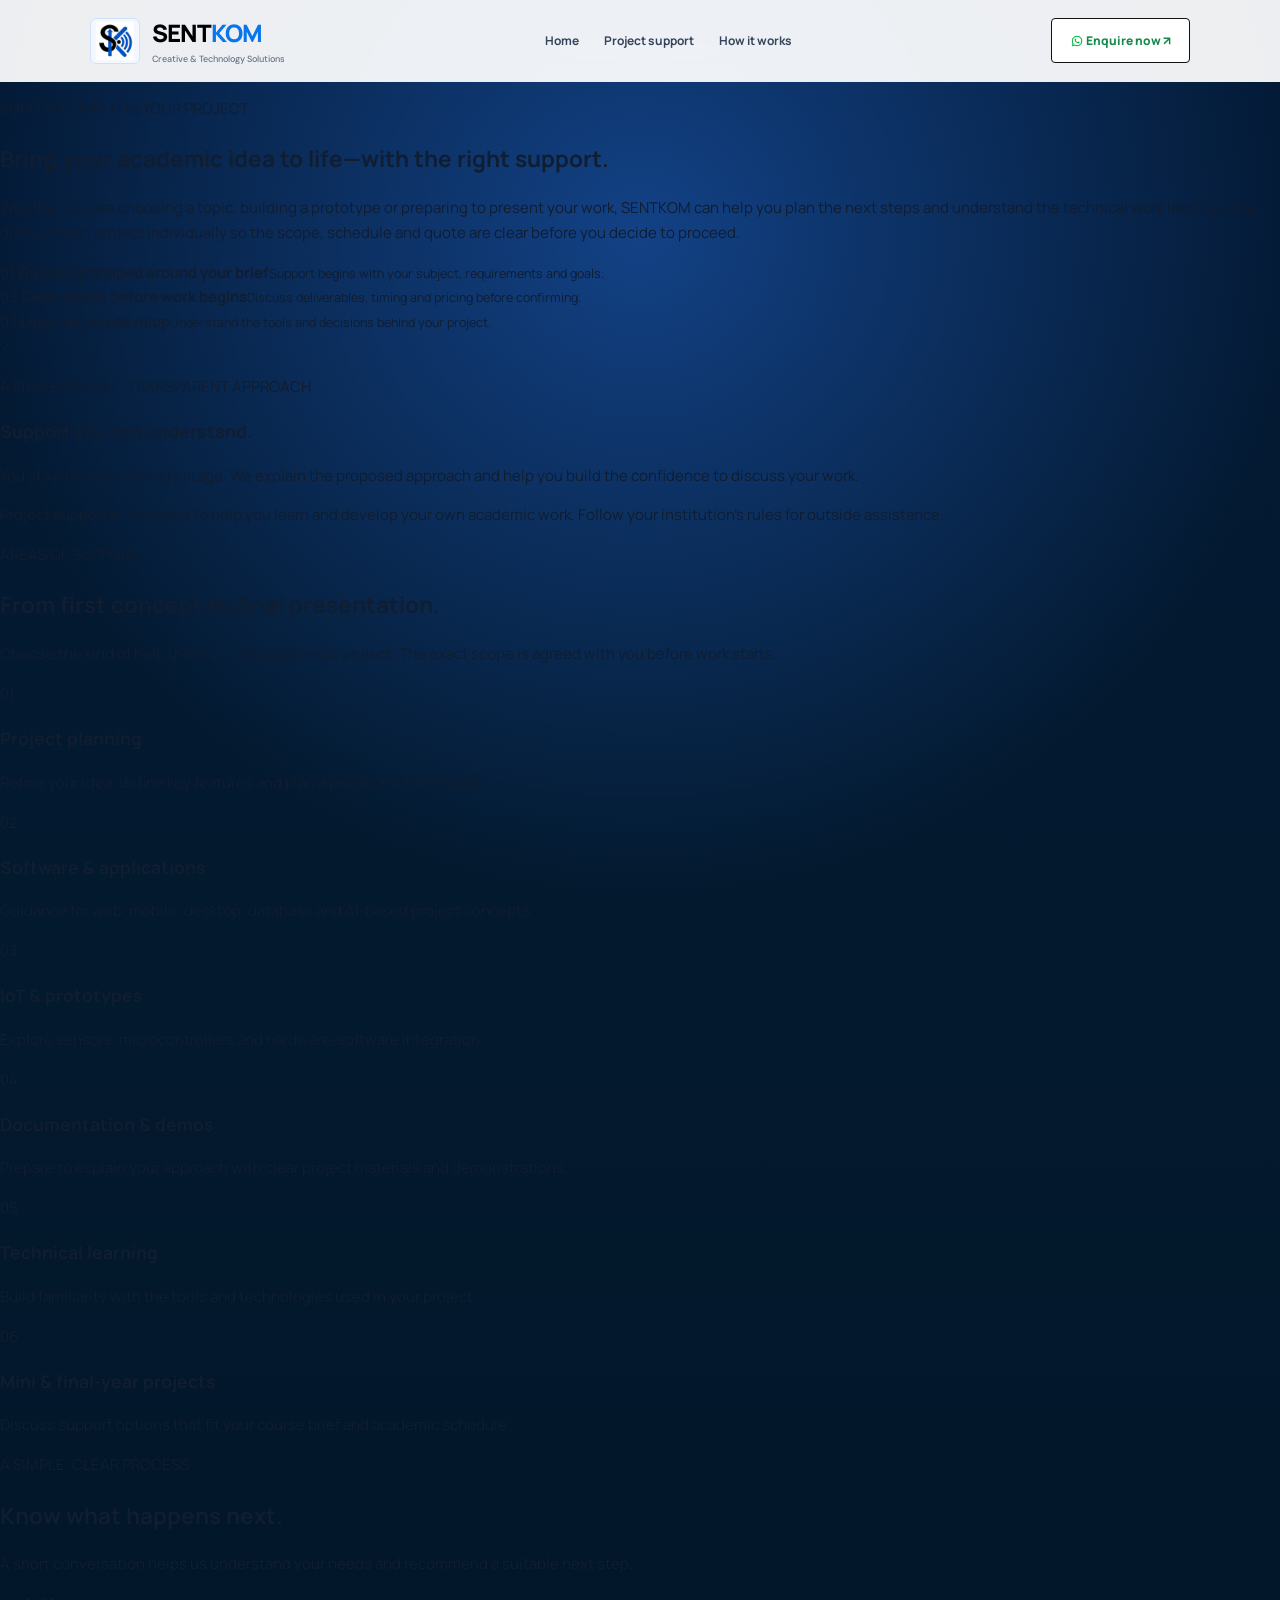
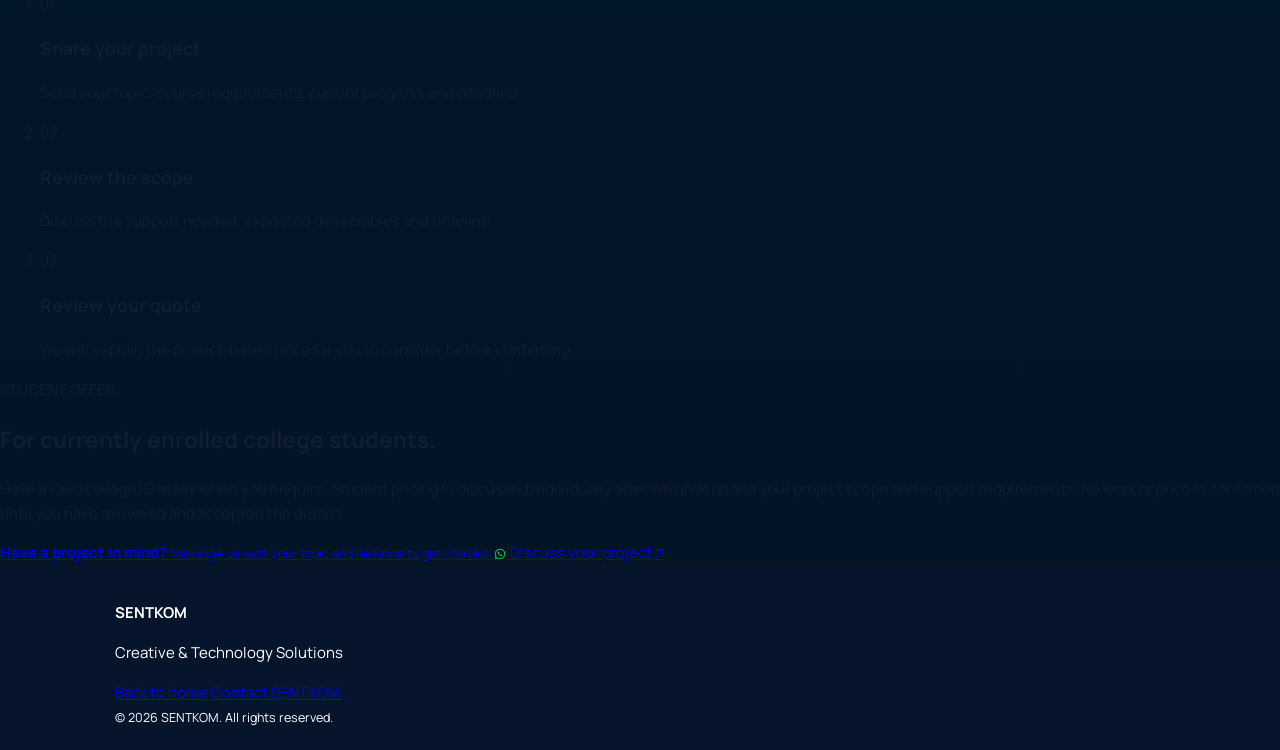
==== commit 50169c23: "Update student-offer.html" ====
--- a/student-offer.html
+++ b/student-offer.html
@@ -5,60 +5,197 @@
     <meta name="viewport" content="width=device-width,initial-scale=1" />
     <meta
       name="description"
-      content="Explore SENTKOM's student project offer for academic projects, prototypes and technical support."
+      content="Explore SENTKOM's college student project offer, academic project support, eligibility and enquiry process."
     />
-    <title>College Student Offer | SENTKOM</title>
+    <title>College Student Project Offer | SENTKOM</title>
     <link rel="preconnect" href="https://fonts.googleapis.com" />
     <link
-      href="https://fonts.googleapis.com/css2?family=Manrope:wght@500;600;700;800&family=DM+Sans:wght@400;500;700&display=swap"
+      href="https://fonts.googleapis.com/css2?family=Manrope:wght@500;600;700;800&family=DM+Sans:wght@400;500;600;700&display=swap"
       rel="stylesheet"
     />
     <link rel="stylesheet" href="style.css" />
   </head>
   <body class="student-offer-page">
-    <main class="student-offer-screen">
-      <div class="student-offer-scene" aria-label="College student offer banner">
-        <div class="offer-lamp" aria-hidden="true"></div>
-
-        <div class="offer-cap" aria-hidden="true">
-          <div class="cap-top"></div>
-          <div class="cap-hat"></div>
-          <div class="cap-tassel"></div>
-        </div>
-
-        <div class="offer-books" aria-hidden="true">
-          <span class="book book-a"></span>
-          <span class="book book-b"></span>
-          <span class="book book-c"></span>
-        </div>
-
-        <div class="offer-card">
-          <div class="offer-badge">
-            <span class="badge-icon" aria-hidden="true">🎓</span>
-            <span>COLLEGE STUDENT OFFER</span>
+    <header class="header student-offer-header">
+      <a class="brand" href="index.html#home" aria-label="SENTKOM home">
+        <img class="brand-logo" src="sentkom-logo.png" alt="" />
+        <span class="brand-copy">
+          <b>SENT<span>KOM</span></b>
+          <small>Creative &amp; Technology Solutions</small>
+        </span>
+      </a>
+      <nav class="nav" aria-label="Main navigation">
+        <a href="index.html#home">Home</a>
+        <a href="#support">Project support</a>
+        <a href="#how-it-works">How it works</a>
+      </nav>
+      <a
+        class="top-wa student-offer-header-link"
+        href="https://wa.me/919345005902?text=Hello%20SENTKOM%2C%20I%20am%20a%20college%20student%20and%20would%20like%20to%20ask%20about%20your%20student%20project%20offer."
+        target="_blank"
+        rel="noopener"
+      >
+        <img class="whatsapp-icon" src="whatsapp-logo.png" alt="" />
+        Enquire now ↗
+      </a>
+    </header>
+
+    <main>
+    
+
+      <section class="student-offer-intro" id="offer-details">
+        <div class="student-offer-content">
+          <p class="student-offer-eyebrow">SUPPORT THAT FITS YOUR PROJECT</p>
+          <h2>Bring your academic idea to life—with the right support.</h2>
+          <p>
+            Whether you are choosing a topic, building a prototype or preparing
+            to present your work, SENTKOM can help you plan the next steps and
+            understand the technical work involved. We discuss each project
+            individually so the scope, schedule and quote are clear before you
+            decide to proceed.
+          </p>
+          <div class="student-offer-points">
+            <div>
+              <span class="student-offer-point-icon" aria-hidden="true">01</span>
+              <span><b>Guidance shaped around your brief</b><small>Support begins with your subject, requirements and goals.</small></span>
+            </div>
+            <div>
+              <span class="student-offer-point-icon" aria-hidden="true">02</span>
+              <span><b>Clear scope before work begins</b><small>Discuss deliverables, timing and pricing before confirming.</small></span>
+            </div>
+            <div>
+              <span class="student-offer-point-icon" aria-hidden="true">03</span>
+              <span><b>Learn as you develop</b><small>Understand the tools and decisions behind your project.</small></span>
+            </div>
           </div>
-
-          <h1>
-            Special Support for<br />
-            Your Project
-          </h1>
-
-          <div class="offer-underline" aria-hidden="true"></div>
-
-          <a
-            class="offer-button"
-            href="https://wa.me/919345005902?text=Hello%20SENTKOM%2C%20I%20am%20a%20college%20student%20and%20would%20like%20to%20ask%20about%20your%20student%20project%20offer."
-            target="_blank"
-            rel="noopener"
-          >
-            See Offer Details <span aria-hidden="true">↗</span>
-          </a>
-        </div>
-
-        <button class="offer-scroll-top" type="button" aria-label="Back to top">
-          <span aria-hidden="true">↑</span>
-        </button>
+        </div>
+        <aside class="student-offer-note">
+          <span class="student-offer-note-icon" aria-hidden="true">✓</span>
+          <p class="student-offer-eyebrow">A PROFESSIONAL, TRANSPARENT APPROACH</p>
+          <h3>Support you can understand.</h3>
+          <p>
+            You stay involved at every stage. We explain the proposed approach
+            and help you build the confidence to discuss your work.
+          </p>
+          <p class="student-offer-note-small">
+            Project support is intended to help you learn and develop your own
+            academic work. Follow your institution’s rules for outside
+            assistance.
+          </p>
+        </aside>
+      </section>
+
+      <section class="student-offer-support" id="support">
+        <div class="student-offer-section-heading">
+          <p class="student-offer-eyebrow">AREAS OF SUPPORT</p>
+          <h2>From first concept to final presentation.</h2>
+          <p>
+            Choose the kind of help that suits your academic project. The exact
+            scope is agreed with you before work starts.
+          </p>
+        </div>
+        <div class="student-offer-support-grid">
+          <article>
+            <span>01</span>
+            <h3>Project planning</h3>
+            <p>Refine your idea, define key features and plan a practical path forward.</p>
+          </article>
+          <article>
+            <span>02</span>
+            <h3>Software &amp; applications</h3>
+            <p>Guidance for web, mobile, desktop, database and AI-based project concepts.</p>
+          </article>
+          <article>
+            <span>03</span>
+            <h3>IoT &amp; prototypes</h3>
+            <p>Explore sensors, microcontrollers and hardware-software integration.</p>
+          </article>
+          <article>
+            <span>04</span>
+            <h3>Documentation &amp; demos</h3>
+            <p>Prepare to explain your approach with clear project materials and demonstrations.</p>
+          </article>
+          <article>
+            <span>05</span>
+            <h3>Technical learning</h3>
+            <p>Build familiarity with the tools and technologies used in your project.</p>
+          </article>
+          <article>
+            <span>06</span>
+            <h3>Mini &amp; final-year projects</h3>
+            <p>Discuss support options that fit your course brief and academic schedule.</p>
+          </article>
+        </div>
+      </section>
+
+      <section class="student-offer-process" id="how-it-works">
+        <div class="student-offer-process-heading">
+          <p class="student-offer-eyebrow">A SIMPLE, CLEAR PROCESS</p>
+          <h2>Know what happens next.</h2>
+          <p>
+            A short conversation helps us understand your needs and recommend a
+            suitable next step.
+          </p>
+        </div>
+        <ol class="student-offer-steps">
+          <li>
+            <span>01</span>
+            <div><h3>Share your project</h3><p>Send your topic, course requirements, current progress and deadline.</p></div>
+          </li>
+          <li>
+            <span>02</span>
+            <div><h3>Review the scope</h3><p>Discuss the support needed, expected deliverables and timeline.</p></div>
+          </li>
+          <li>
+            <span>03</span>
+            <div><h3>Review your quote</h3><p>We will explain the project-based price for you to consider before confirming.</p></div>
+          </li>
+        </ol>
+      </section>
+
+      <section class="student-offer-eligibility">
+        <div>
+          <p class="student-offer-eyebrow">STUDENT OFFER</p>
+          <h2>For currently enrolled college students.</h2>
+          <p>
+            Have a valid college ID ready when you enquire. Student pricing is
+            discussed individually after we understand your project scope and
+            support requirements. No work or price is confirmed until you have
+            reviewed and accepted the details.
+          </p>
+        </div>
+        <a
+          href="https://wa.me/919345005902?text=Hello%20SENTKOM%2C%20I%20am%20a%20college%20student.%20My%20project%20topic%20is%3A%20____.%20My%20deadline%20is%3A%20____.%20I%20would%20like%20to%20discuss%20the%20student%20offer."
+          target="_blank"
+          rel="noopener"
+          class="student-offer-contact"
+        >
+          <span class="student-offer-contact-copy">
+            <b>Have a project in mind?</b>
+            <small>Message us with your topic and deadline to get started.</small>
+          </span>
+          <span class="student-offer-contact-button">
+            <img class="whatsapp-icon" src="whatsapp-logo.png" alt="" />
+            Discuss your project ↗
+          </span>
+        </a>
+      </section>
+    </main>
+
+    <footer class="student-offer-footer">
+      <div>
+        <b>SENT<span>KOM</span></b>
+        <p>Creative &amp; Technology Solutions</p>
       </div>
-    </main>
+      <div class="student-offer-footer-links">
+        <a href="index.html#home">Back to home</a>
+        <a href="index.html#contact">Contact SENTKOM</a>
+      </div>
+      <small>© <span id="studentOfferYear"></span> SENTKOM. All rights reserved.</small>
+    </footer>
+    <script>
+      document.querySelector("#studentOfferYear").textContent =
+        new Date().getFullYear();
+    </script>
   </body>
 </html>
